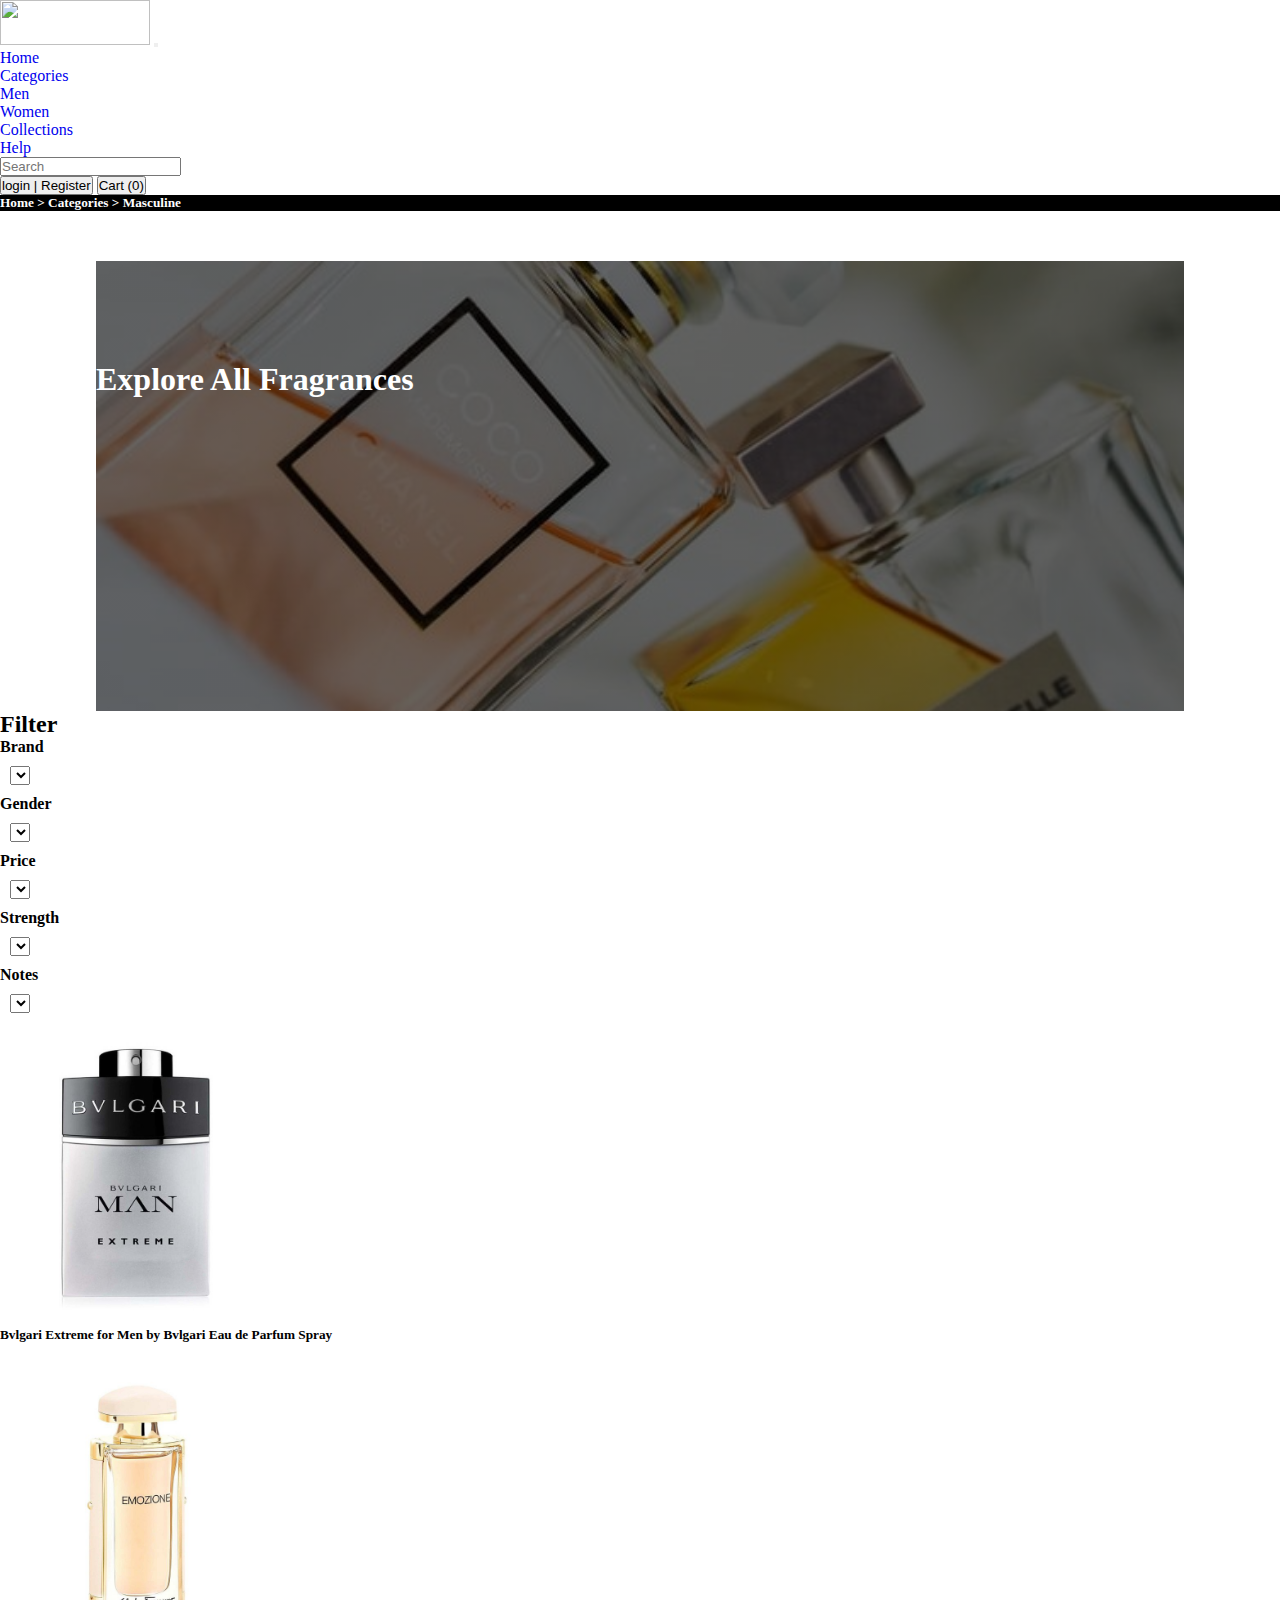
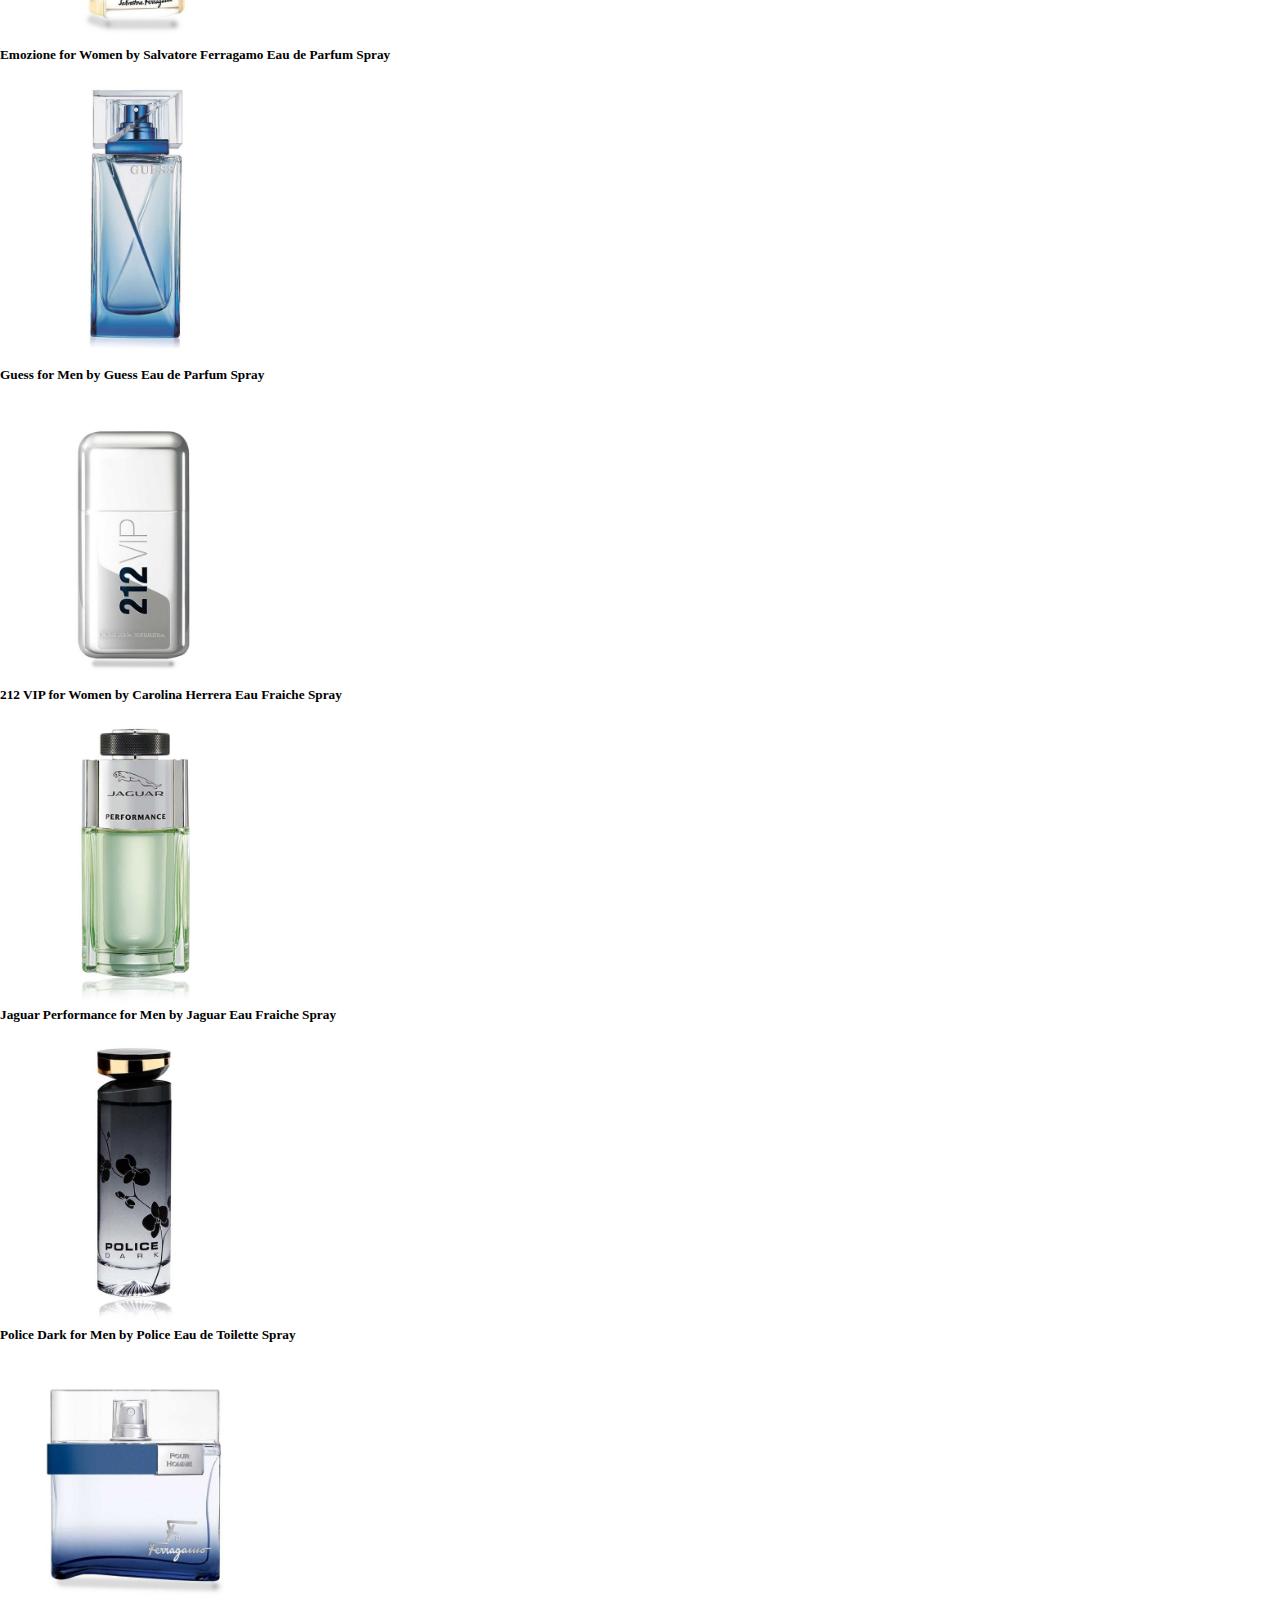
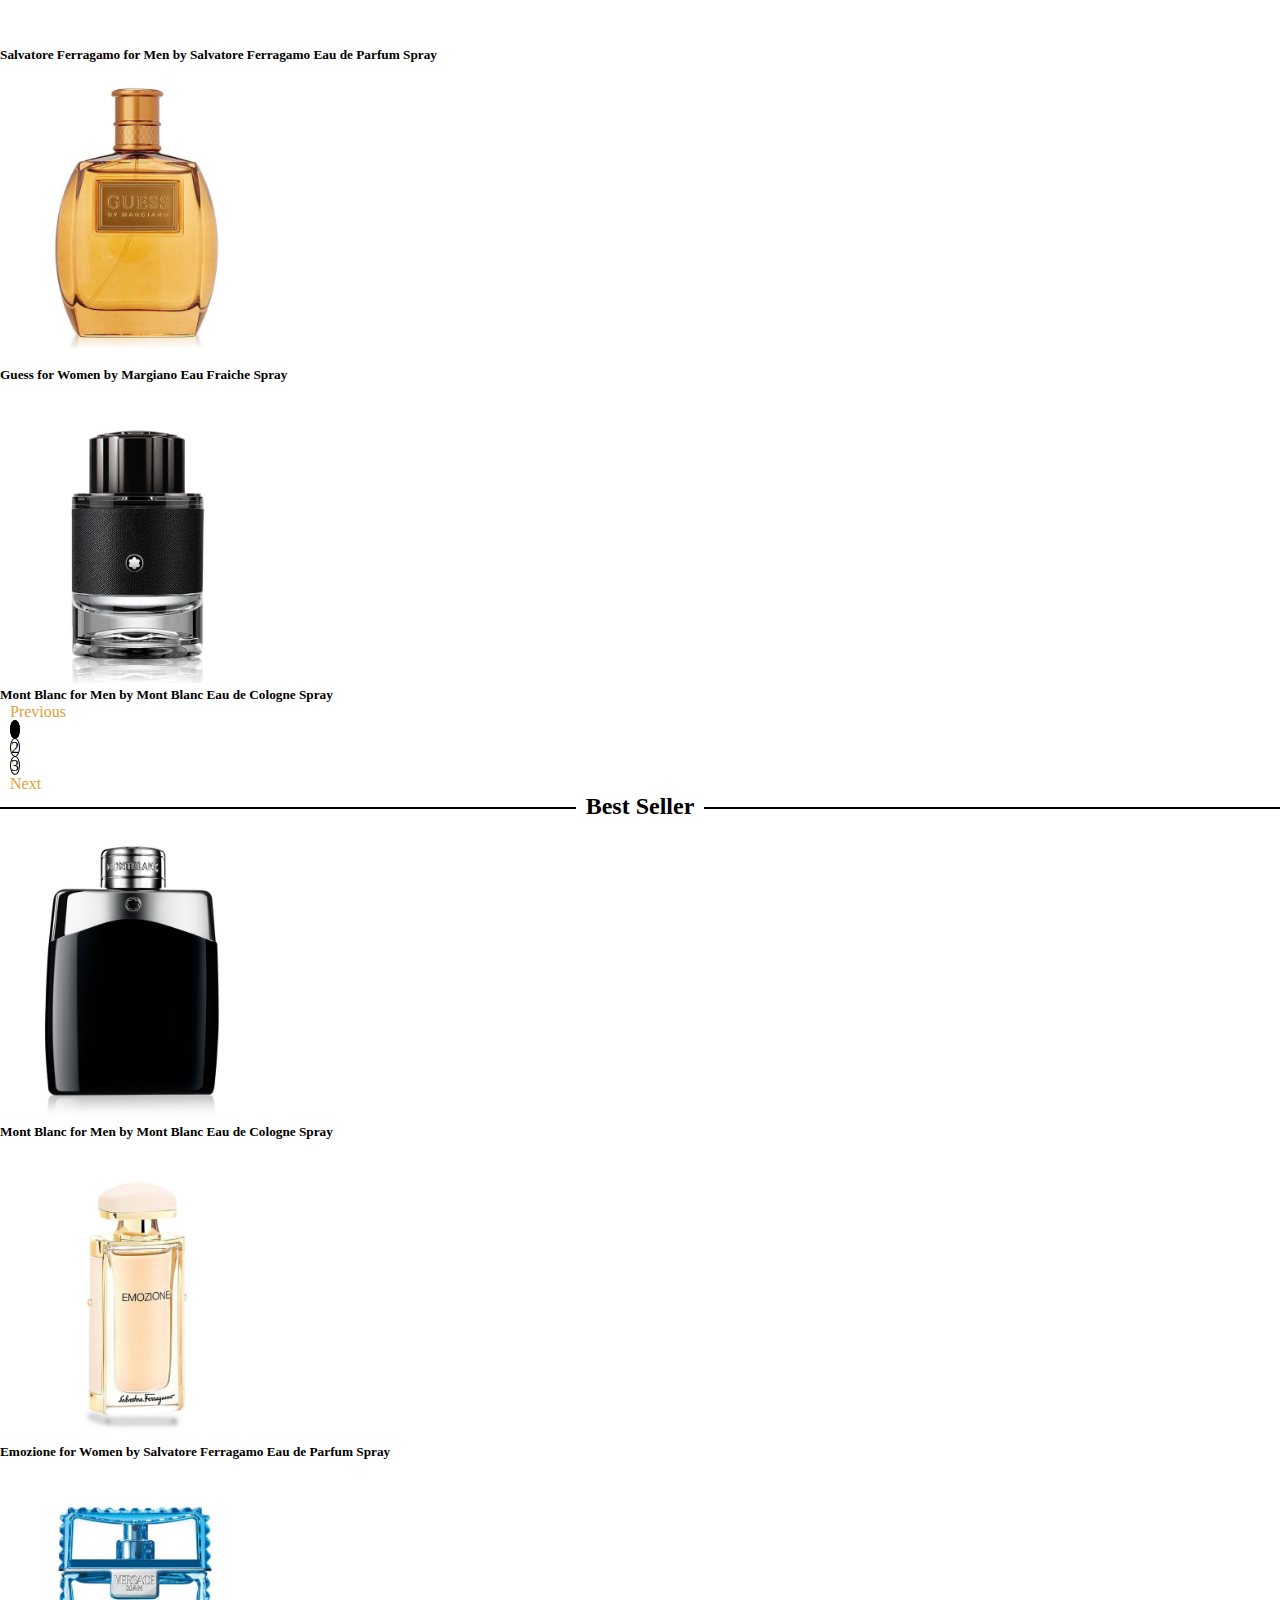
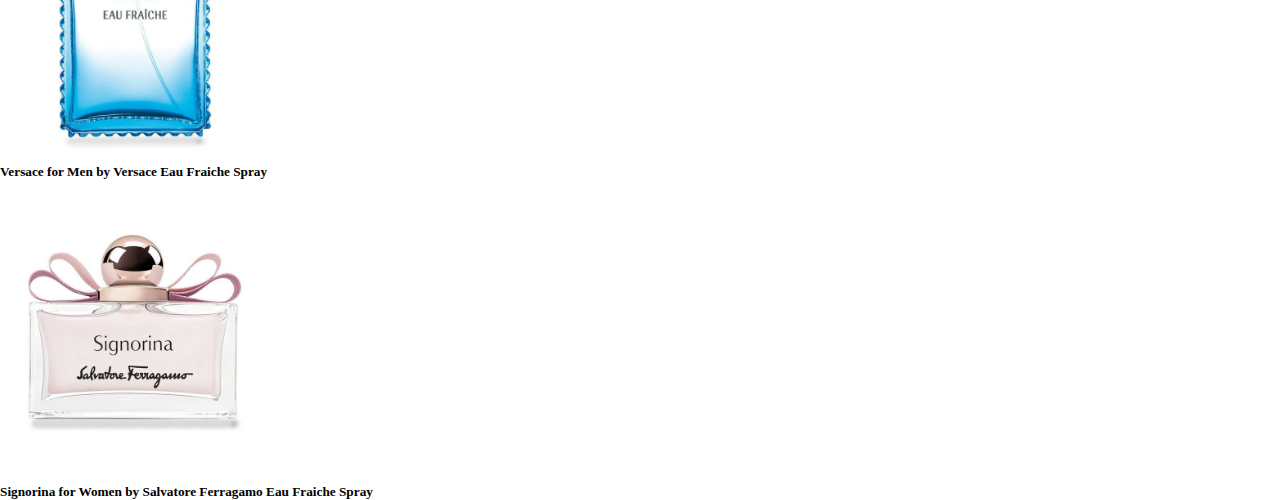
==== html/allProducts.html @ c5888fcc "updated products pages and register page" ====
<!DOCTYPE html>
<html lang="en">
    <head>
        <meta charset="UTF-8">
        <meta http-equiv="X-UA-Compatible" content="IE=edge">
        <meta name="viewport" content="width=device-width, initial-scale=1.0">
        <link href="https://cdn.jsdelivr.net/npm/bootstrap@5.0.2/dist/css/bootstrap.min.css" rel="stylesheet" integrity="sha384-EVSTQN3/azprG1Anm3QDgpJLIm9Nao0Yz1ztcQTwFspd3yD65VohhpuuCOmLASjC" crossorigin="anonymous">
        <link rel="stylesheet" href="../css/style.css">
        <link rel="stylesheet" href="../css/allProducts.css">
        <title>Empyrean | Men's Page</title>
    </head>
    <body>
       <!-- ===== Navbar ===== -->
        <div>
            <nav class="navbar navbar-expand-lg navbar-light bg-white">
              <div class="container">
                <a class="navbar-brand" href="../index.html">
                  <img src="../img/empyrean-white.PNG" alt="" width="150" height="45">
                </a>
                <button class="navbar-toggler" type="button" data-bs-toggle="collapse" data-bs-target="#navbarSupportedContent" aria-controls="navbarSupportedContent" aria-expanded="false" aria-label="Toggle navigation">
                  <span class="navbar-toggler-icon"></span>
                </button>
                <div class="collapse navbar-collapse" id="navbarSupportedContent">
                  <ul class="navbar-nav me-auto mb-2 mb-lg-0">
                    <li class="nav-item">
                      <a class="nav-link "  href="../index.html">Home</a>
                    </li>
                    <li class="nav-item dropdown">
                        <a class="nav-link dropdown-toggle" href="#" id="navbarDropdown" role="button" data-bs-toggle="dropdown" aria-expanded="false">
                          Categories
                        </a>
                        <ul class="dropdown-menu" aria-labelledby="navbarDropdown">
                          <li><a class="dropdown-item" href="men.html">Men</a></li>
                          <li><a class="dropdown-item" href="women.html">Women</a></li>
                        </ul>
                      </li>
                    <li class="nav-item">
                      <a class="nav-link active" aria-current="page" href="html/allProducts.html">Collections</a>
                    </li>
                    <li class="nav-item">
                      <a class="nav-link" href="support.html">Help</a>
                    </li>
                  </ul>
                  <form class="d-flex">
                    <input class="form-control px-4 me-2" type="search" placeholder="Search" aria-label="Search">
                  </form>
                  <a href="register.html"><button class="btn btn-style">login | Register</button></a>
                  <a href="cart.html"><button class="btn btn-style">Cart <span>(0)</span></button></a>
                </div>
              </div>
            </nav>
          </div>

        <!-- home>Categories>masculine -->
        <h5 class="mainT text-center py-2 text-navi">Home > Categories > Masculine</h5>

        <!-- Banner -->
        <div class="background text-center">
            <h1 class="">Explore All Fragrances</h1>
        </div>

        <!-- After Banner -->
        <div class="container pt-5 mt-5">
            <div class="row">
                <div class="col Filter mainT">
                    <h2 class="lh-base">Filter</h2>
                        <h4>Brand</h4>
                            <form>
                                <select name="Brand">
                                    <option value="Brand"></option> 
                                    <option value="Brand"> Bvlgari</option>
                                    <option value="Brand"> Versace</option>
                                    <option value="Brand"> Police</option>
                                    <option value="Brand"> S. Ferragamo</option>
                                    <option value="Brand"> Guess</option>
                                    <option value="Brand"> BLV</option>
                                    <option value="Brand"> Jimmy Choo</option>
                                    <option value="Brand"> Jaguar</option>
                                    <option value="Brand"> Mont Blanc</option>
                                </select>
                            </form>
                        <h4>Gender</h4>
                            <form>
                                <select name="Gender">
                                    <option value="Gender"></option> 
                                    <option value="Gender"> Male</option>
                                    <option value="Gender"> Female</option>
                                    <option value="Gender"> All Fragrances</option> 
                                </select>
                            </form> 
                        <h4>Price</h4>
                            <form>
                                <select name="Price">
                                    <option value="Price"></option>
                                    <option value="Price">₹3000-₹3999</option>
                                    <option value="Price">₹4000-₹4999</option>
                                    <option value="Price">₹5000-₹5999</option>
                                    <option value="Price">₹6000-₹6999</option> 
                                    <option value="Price">₹7000-₹7999</option>
                                    <option value="Price">₹8000-₹8999</option>
                                    <option value="Price">₹9000-₹10000</option> 
                                </select>
                            </form>
                        <h4>Strength</h4>
                            <form>
                                <select name="Strength">
                                    <option value="Strength"></option> 
                                    <option value="Strength"> Eau de Parfum</option>
                                    <option value="Strength"> Eau de Toilette</option>
                                    <option value="Strength"> Eau de Cologne</option>
                                    <option value="Strength"> Eau Fraiche</option> 
                                </select>
                            </form>
                        <h4>Notes</h4>
                            <form>
                                <select name="Notes">
                                    <option value="Notes"></option>
                                    <option value="Notes"> Oriental</option>
                                    <option value="Notes"> Woody</option>
                                    <option value="Notes"> Floral</option>
                                    <option value="Notes"> Fresh</option> 
                                </select>  
                            </form>
                </div>

                
                <div class="col-10">
                    <div class="row row-cols-1 row-cols-md-3 g-5">
                        <div class="col">
                            <div class="card h-100">
                                <a href="product.html"><img src="../img/mas1.jpeg" class="card-img-top i-prop" alt="Bvlgari Extreme for Men by Bvlgari Eau De Parfum Spray"></a>
                                <div class="card-body trigger1">
                                    <a href="product.html"><h5 class="card-title sub-heading ">Bvlgari Extreme for Men by Bvlgari Eau de Parfum Spray</h5></a>
                                </div>
                                <div class="card-text text1 sub-heading"><p>₹9000</p></div>
                            </div>
                        </div>
                       <div class="col">
                            <div class="card h-100">
                                <a href="product.html"><img src="../img/fem2.jpeg" class="card-img-top i-prop" alt="Emozione for Women by Salvatore Ferragamo Eau De Parfum Spray"></a>
                                <div class="card-body trigger1">
                                    <a href="product.html"><h5 class="card-title sub-heading ">Emozione for Women by Salvatore Ferragamo Eau de Parfum Spray</h5></a>
                                </div>
                                <div class="card-text text1 sub-heading"><p>₹8700</p></div>
                            </div>
                        </div>
                        <div class="col">
                            <div class="card h-100">
                                <a href="product.html"><img src="../img/mas3.jpeg" class="card-img-top i-prop" alt="Guess for Men by Guess Eau De Cologne Spray"></a>
                                <div class="card-body trigger1">
                                    <a href="product.html"><h5 class="card-title sub-heading ">Guess for Men by Guess Eau de Parfum Spray</h5></a>
                                </div>
                                <div class="card-text text1 sub-heading"><p>₹8500</p></div>
                            </div>
                        </div>
                       <div class="col">
                            <div class="card h-100">
                                <a href="product.html"><img src="../img/uni2.jpeg" class="card-img-top i-prop" alt="212 VIP for Women by Carolina Herrera Eau Fraiche Spray"></a>
                                <div class="card-body trigger1">
                                    <a href="product.html"><h5 class="card-title sub-heading ">212 VIP for Women by Carolina Herrera Eau Fraiche Spray</h5></a>
                                </div>
                                <div class="card-text text1 sub-heading"><p>₹3000</p></div>
                            </div>
                        </div>
                        <div class="col">
                            <div class="card h-100">
                                <a href="product.html"><img src="../img/mas5.jpeg" class="card-img-top i-prop" alt="Jaguar Performance for Men by Jaguar Eau Eau Fraiche Spray"></a>
                                <div class="card-body trigger1">
                                    <a href="product.html"><h5 class="card-title sub-heading ">Jaguar Performance for Men by Jaguar Eau Fraiche Spray</h5></a>
                                </div>
                                <div class="card-text text1 sub-heading"><p>₹7500</p></div>
                            </div>
                        </div>
                        <div class="col">
                            <div class="card h-100">
                                <a href="product.html"><img src="../img/mas6.jpeg" class="card-img-top i-prop" alt="Police Dark for Men by Police Eau de Toilette Spray"></a>
                                <div class="card-body trigger1">
                                    <a href="product.html"><h5 class="card-title sub-heading ">Police Dark for Men by Police Eau de Toilette Spray</h5></a>
                                </div>
                                <div class="card-text text1 sub-heading"><p>₹7000</p></div>
                            </div>
                        </div>
                        <div class="col">
                            <div class="card h-100">
                                <a href="product.html"><img src="../img/mas7.jpeg" class="card-img-top i-prop" alt="Salvatore Ferragamo for Men by Salvatore Ferragamo Eau de Parfum Spray"></a>
                                <div class="card-body trigger1">
                                    <a href="product.html"><h5 class="card-title sub-heading ">Salvatore Ferragamo for Men by Salvatore Ferragamo Eau de Parfum Spray</h5></a>
                                </div>
                                <div class="card-text text1 sub-heading"><p>₹3500</p></div>
                            </div>
                        </div>
                         <div class="col">
                            <div class="card h-100">
                                <a href="product.html"><img src="../img/uni1.jpeg" class="card-img-top i-prop" alt="Guess for Women by Margiano Eau Fraiche Spray"></a>
                                <div class="card-body trigger1">
                                    <a href="product.html"><h5 class="card-title sub-heading ">Guess for Women by Margiano Eau Fraiche Spray</h5></a>
                                </div>
                                <div class="card-text text1 sub-heading"><p>₹4000</p></div>
                            </div>
                        </div>
                        <div class="col">
                            <div class="card h-100">
                                <a href="product.html"><img src="../img/mas9.jpeg" class="card-img-top i-prop" alt="Mont Blanc for Men by Mont Blanc Eau de Cologne Spray"></a>
                                <div class="card-body trigger1">
                                    <a href="product.html"><h5 class="card-title sub-heading ">Mont Blanc for Men by Mont Blanc Eau de Cologne Spray</h5></a>
                                </div>
                                <div class="card-text text1 sub-heading"><p>₹7000</p></div>
                            </div>
                        </div>
                    </div>      
                </div>
            </div> 
        </div>
               

        <!-- Pagination -->
        <nav aria-label="...">
            <ul class="pagination pagination-sm justify-content-center mt-5">
                <li class="page-item disabled">
                    <a class="page-link first-link" href="#" class="sr-only">Previous</a>
                </li>
                <li class="page-item active">
                    <a class="page-link" href="#">1</a>
                </li>
                <li class="page-item">
                    <a class="page-link" href="#">2 </a>
                </li>
                <li class="page-item">
                    <a class="page-link" href="#">3</a>
                </li>
                <li class="page-item">
                    <a class="page-link" href="#">Next</a>
                </li>
            </ul>
        </nav>

        <!-- Best Seller -->
        <div class="container mt-5 pt-5"> <h2 class="heading-1 mt-5"><span>Best Seller</span></h2> </div>
            <div class="my-5 container">
                <div class="row row-cols-1 row-cols-md-4 g-4">
                    <div class="col">
                        <div class="card h-100">
                            <a href="product.html"><img src="../img/mas10.jpeg" class="card-img-top i-prop" alt="Mont Blanc for Men by Mont Blanc Eau de Cologne Spray"></a>
                            <div class="card-body trigger1">
                                <a href="product.html"><h5 class="card-title sub-heading ">Mont Blanc for Men by Mont Blanc Eau de Cologne Spray</h5></a>
                            </div>
                            <div class="card-text text1 sub-heading"><p>₹5500</p></div>
                        </div>
                    </div>
                    <div class="col">
                        <div class="card h-100">
                            <a href="product.html"><img src="../img/fem2.jpeg" class="card-img-top i-prop" alt="Emozione for Women by Salvatore Ferragamo Eau De Parfum Spray"></a>
                            <div class="card-body trigger1">
                                <a href="product.html"><h5 class="card-title sub-heading ">Emozione for Women by Salvatore Ferragamo Eau de Parfum Spray</h5></a>
                            </div>
                            <div class="card-text text1 sub-heading"><p>₹7000</p></div>
                        </div>
                    </div>
                    <div class="col">
                        <div class="card h-100">
                            <a href="product.html"><img src="../img/mas12.jpeg" class="card-img-top i-prop" alt="Versace for Men by Versace Eau Fraiche Spray"></a>
                            <div class="card-body trigger1">
                                <a href="product.html"><h5 class="card-title sub-heading ">Versace for Men by Versace Eau Fraiche Spray</h5></a>
                            </div>
                            <div class="card-text text1 sub-heading"><p>₹5000</p></div>
                        </div>
                    </div>
                    <div class="col">
                        <div class="card h-100">
                            <a href="product.html"><img src="../img/fem3.jpeg" class="card-img-top i-prop" alt="Signorina for Women by Salvatore Ferragamo Eau Fraiche Spray"></a>
                            <div class="card-body trigger1">
                                <a href="product.html"><h5 class="card-title sub-heading ">Signorina for Women by Salvatore Ferragamo Eau Fraiche Spray</h5></a>
                            </div>
                            <div class="card-text text1 sub-heading"><p>₹8000</p></div>
                        </div>
                    </div>
                </div>
            </div>
        </div>      
                 





        
        <script src="https://cdn.jsdelivr.net/npm/@popperjs/core@2.9.2/dist/umd/popper.min.js" integrity="sha384-IQsoLXl5PILFhosVNubq5LC7Qb9DXgDA9i+tQ8Zj3iwWAwPtgFTxbJ8NT4GN1R8p" crossorigin="anonymous"></script>
        <script src="https://cdn.jsdelivr.net/npm/bootstrap@5.0.2/dist/js/bootstrap.min.js" integrity="sha384-cVKIPhGWiC2Al4u+LWgxfKTRIcfu0JTxR+EQDz/bgldoEyl4H0zUF0QKbrJ0EcQF" crossorigin="anonymous"></script>
    </body>
</html>
---- css/allProducts.css ----
@font-face {
    font-family: Aara; src:  url("Aara-Bold.otf"); src: url("Aara-Regular.otf")
    
}

* {
    margin: 0;
    padding: 0;
    box-sizing: border-box;
}

.background {
    margin: auto;
    margin-top: 50px;
    width: 85vw;
    height: 50vh;
    background: linear-gradient(rgba(0, 0, 0, 0.6), rgba(0, 0, 0, 0.6)), url(../img/all_products.jpg);
    background-size: cover;
    font-family: "Aara-Bold";
    color: #fff ;
}

.background>h1 {
    padding-top: 100px;
}

.Filter {
    font-family: "Aara-Regular";
}

.text-navi {
    background-color: #000;
    color: #fff;
}

.text1 {
    display: none;
    font-weight: bold;
    margin-left: 15px;
}

.trigger1:hover + .text1 {
    display: block;
}

.heading-1{
  position:relative;
  text-align: center;
  color: #000;
  font-family: "Aara-Bold";

}

.card-title{
    color: #000;
    margin-bottom: 0px;
}

a:link {
    text-decoration-line: none;
}

.heading-1:before {
  content: "";
  display: block;
  border-top: solid 2px #000;
  width: 100%;
  height: 2px;
  position: absolute;
  top: 50%;
  z-index: 0;
}
.heading-1 span {
  background: #fff;
  padding: 0 10px;
  position: relative;
  z-index: 1;
}

.mainT {
    font-family:  "Aara-Bold";
}

.submainT {
    font-family:"Aara-Regular";
}

.page-link {
    border-radius: 50%;
    border: 1px solid #000 !important;
    color: #000;
    margin: 10px;
}

.page-item.active .page-link {
    background-color: #000;
}

 .pagination-sm .page-item:last-child .page-link {
    color: #E0A233;
    border: none !important;  
}

.first-link {
    color: #E0A233 !important;
    border: none !important;
}


.i-prop {
    height: 300px;
    /*max-width: 100%;*/
}

select {
    width: 20px;
    margin: 10px;
}
select:focus {
    min-width: 100px;
    width: auto;
}    

body {
    color: #000;
}

/*.sub-heading {
    font-family: ;
}*/
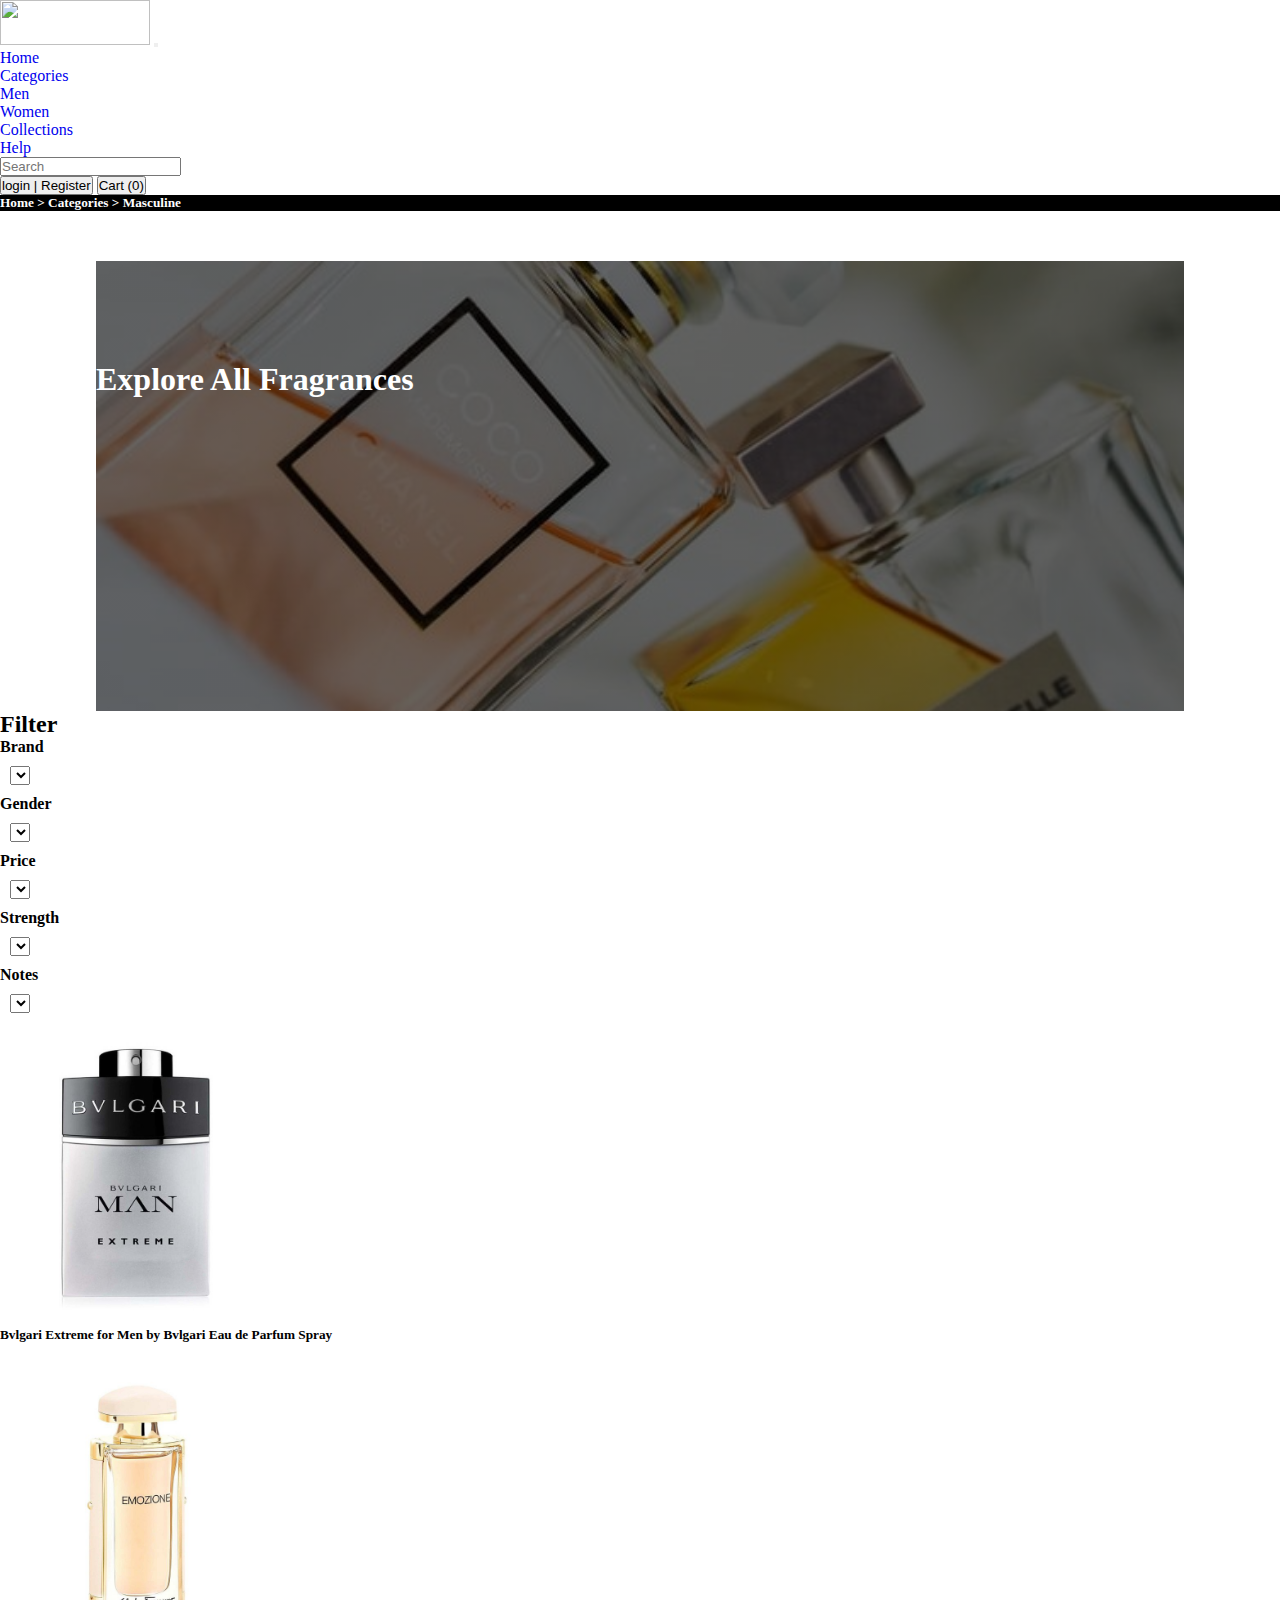
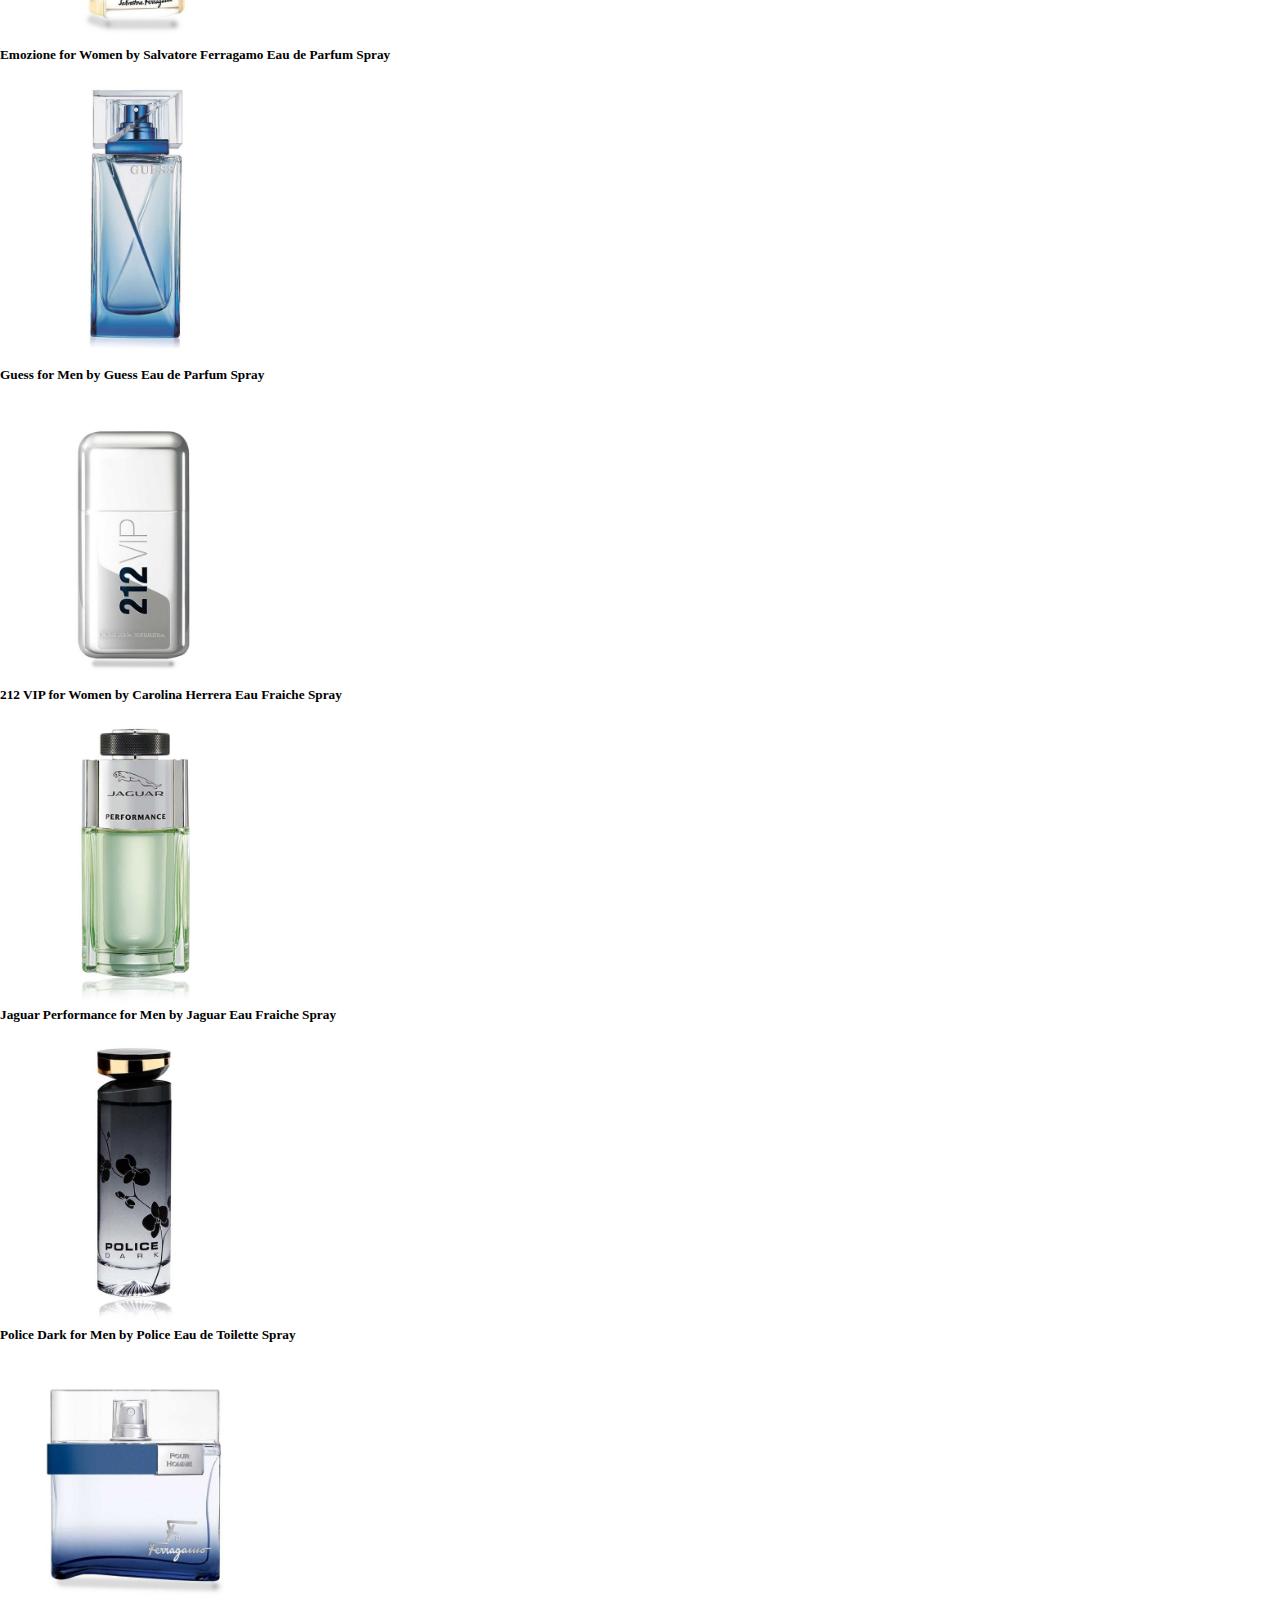
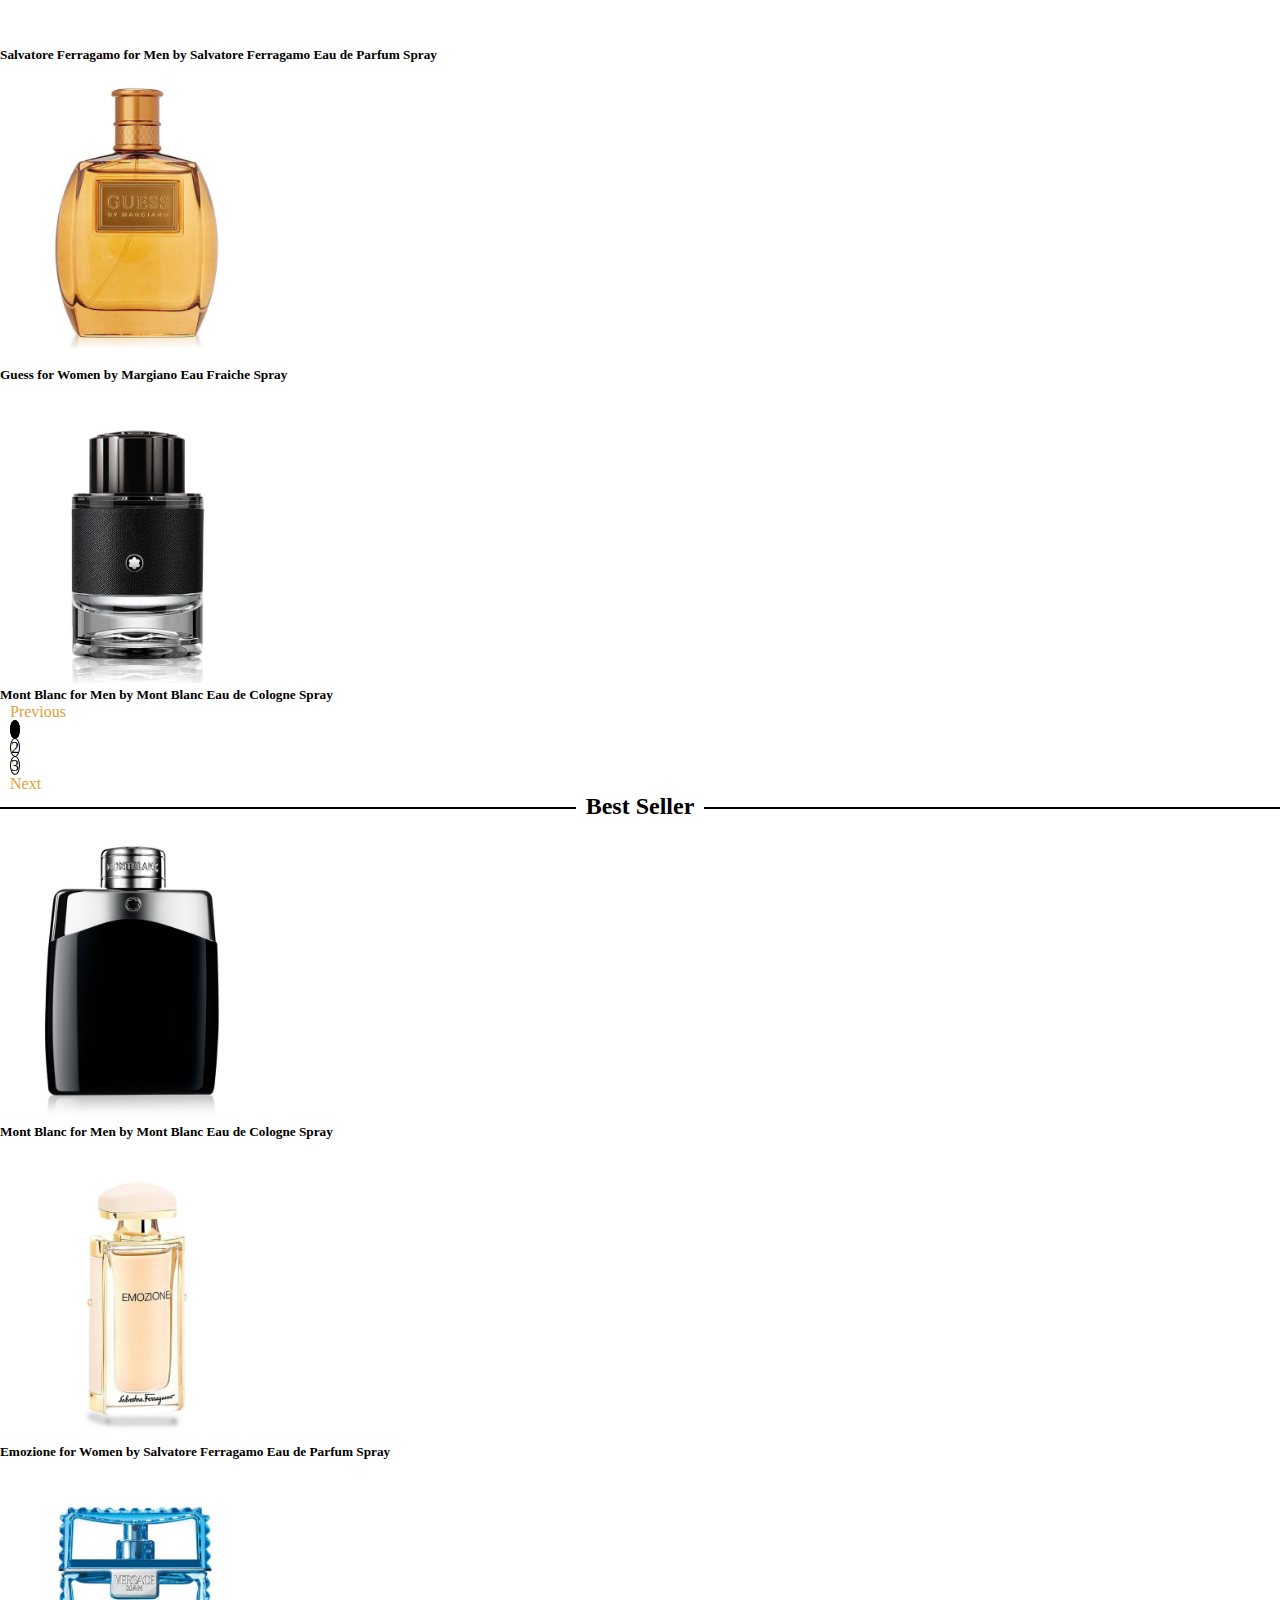
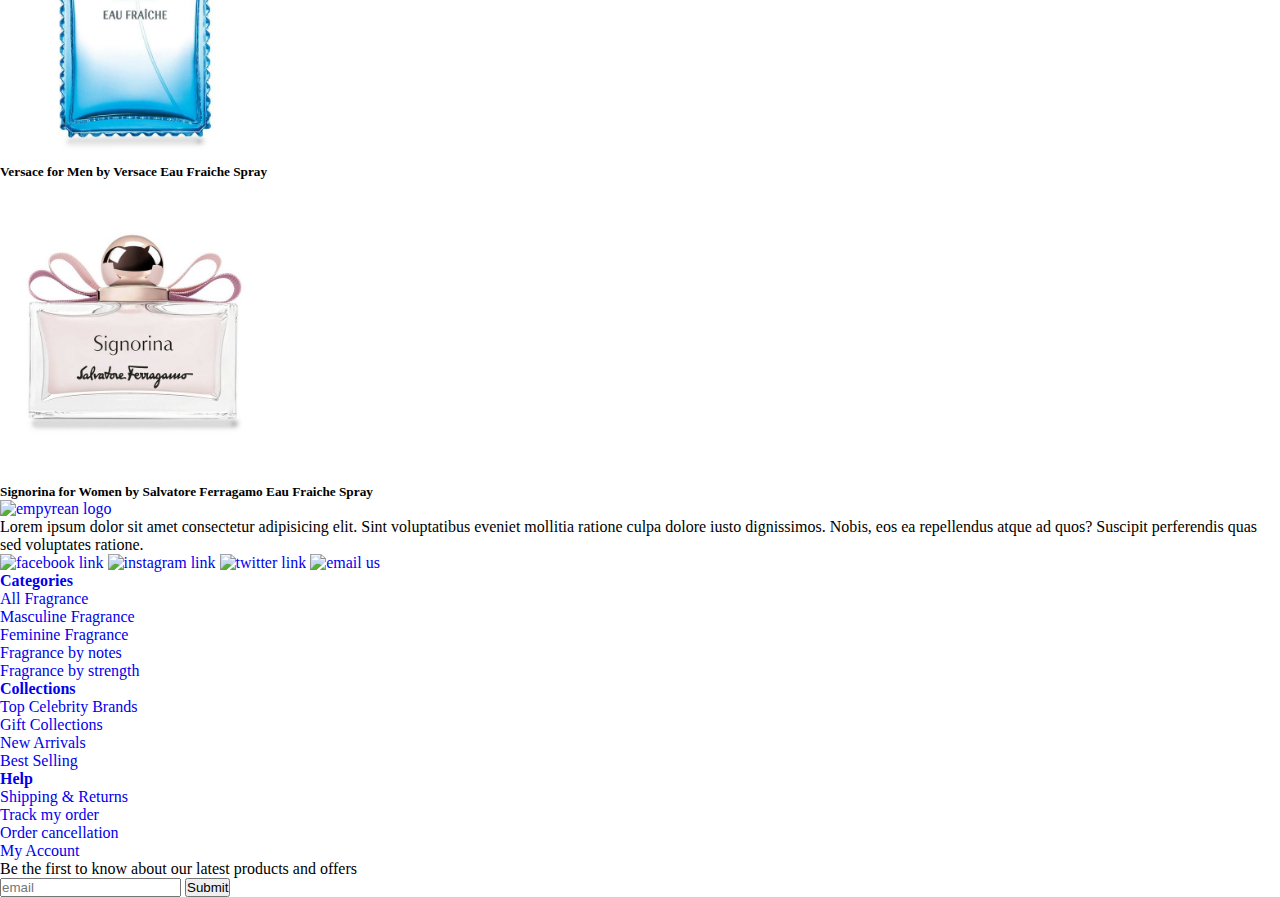
==== commit 0a609f28: "fixed links and footer across pages" ====
--- a/html/allProducts.html
+++ b/html/allProducts.html
@@ -35,7 +35,7 @@
                         </ul>
                       </li>
                     <li class="nav-item">
-                      <a class="nav-link active" aria-current="page" href="html/allProducts.html">Collections</a>
+                      <a class="nav-link active" aria-current="page" href="allProducts.html">Collections</a>
                     </li>
                     <li class="nav-item">
                       <a class="nav-link" href="support.html">Help</a>
@@ -280,7 +280,47 @@
                  
 
 
-
+        <div class="container-fluid footer py-5">
+            <div class="container footer-row row py-5 ms-3">
+              <div class="col column">
+                <a href="../index.html"><img src="../img/empyrean-gold.PNG" alt="empyrean logo"></a>
+                <p>Lorem ipsum dolor sit amet consectetur adipisicing elit. Sint voluptatibus eveniet mollitia ratione culpa dolore iusto dignissimos. Nobis, eos ea repellendus atque ad quos? Suscipit perferendis quas sed voluptates ratione.</p>
+                <a href="#"><img src="../img/facebook.PNG" alt="facebook link"></a>
+                <a href="#"><img src="../img/instagram.PNG" alt="instagram link"></a>
+                <a href="#"><img src="../img/twitter.PNG" alt="twitter link"></a>
+                <a href="#"><img src="../img/mail.PNG" alt="email us"></a>
+              </div>
+              <div class="col column">
+                <a class="h4" href="#"><h4>Categories</h4></a>
+                <a class="p" href="#"><p>All Fragrance</p></a>
+                <a class="p" href="#"><p>Masculine Fragrance</p></a>
+                <a class="p" href="#"><p>Feminine Fragrance</p></a>
+                <a class="p" href="#"><p>Fragrance by notes</p></a>
+                <a class="p" href="#"><p>Fragrance by strength</p></a>
+              </div>
+              <div class="col column">
+                <a class="h4" href="#"><h4>Collections</h4></a>
+                <a class="p" href="#"><p>Top Celebrity Brands</p></a>
+                <a class="p" href="#"><p>Gift Collections</p></a>
+                <a class="p" href="#"><p>New Arrivals</p></a>
+                <a class="p" href="#"><p>Best Selling</p></a>
+              </div>
+              <div class="col column">
+                <a class="h4" href="#"><h4>Help</h4></a>
+                <a class="p" href="#"><p>Shipping & Returns</p></a>
+                <a class="p" href="#"><p>Track my order</p></a>
+                <a class="p" href="#"><p>Order cancellation</p></a>
+                <a class="p" href="#"><p>My Account</p></a>
+              </div>
+              <div class="col column">
+                <p>Be the first to know about our latest products and offers</p>
+                <form action="">
+                  <input class="mt-2" type="text" placeholder="email">
+                  <button class="mt-4">Submit</button>
+                </form>
+              </div>
+            </div>
+          </div>
 
 
         
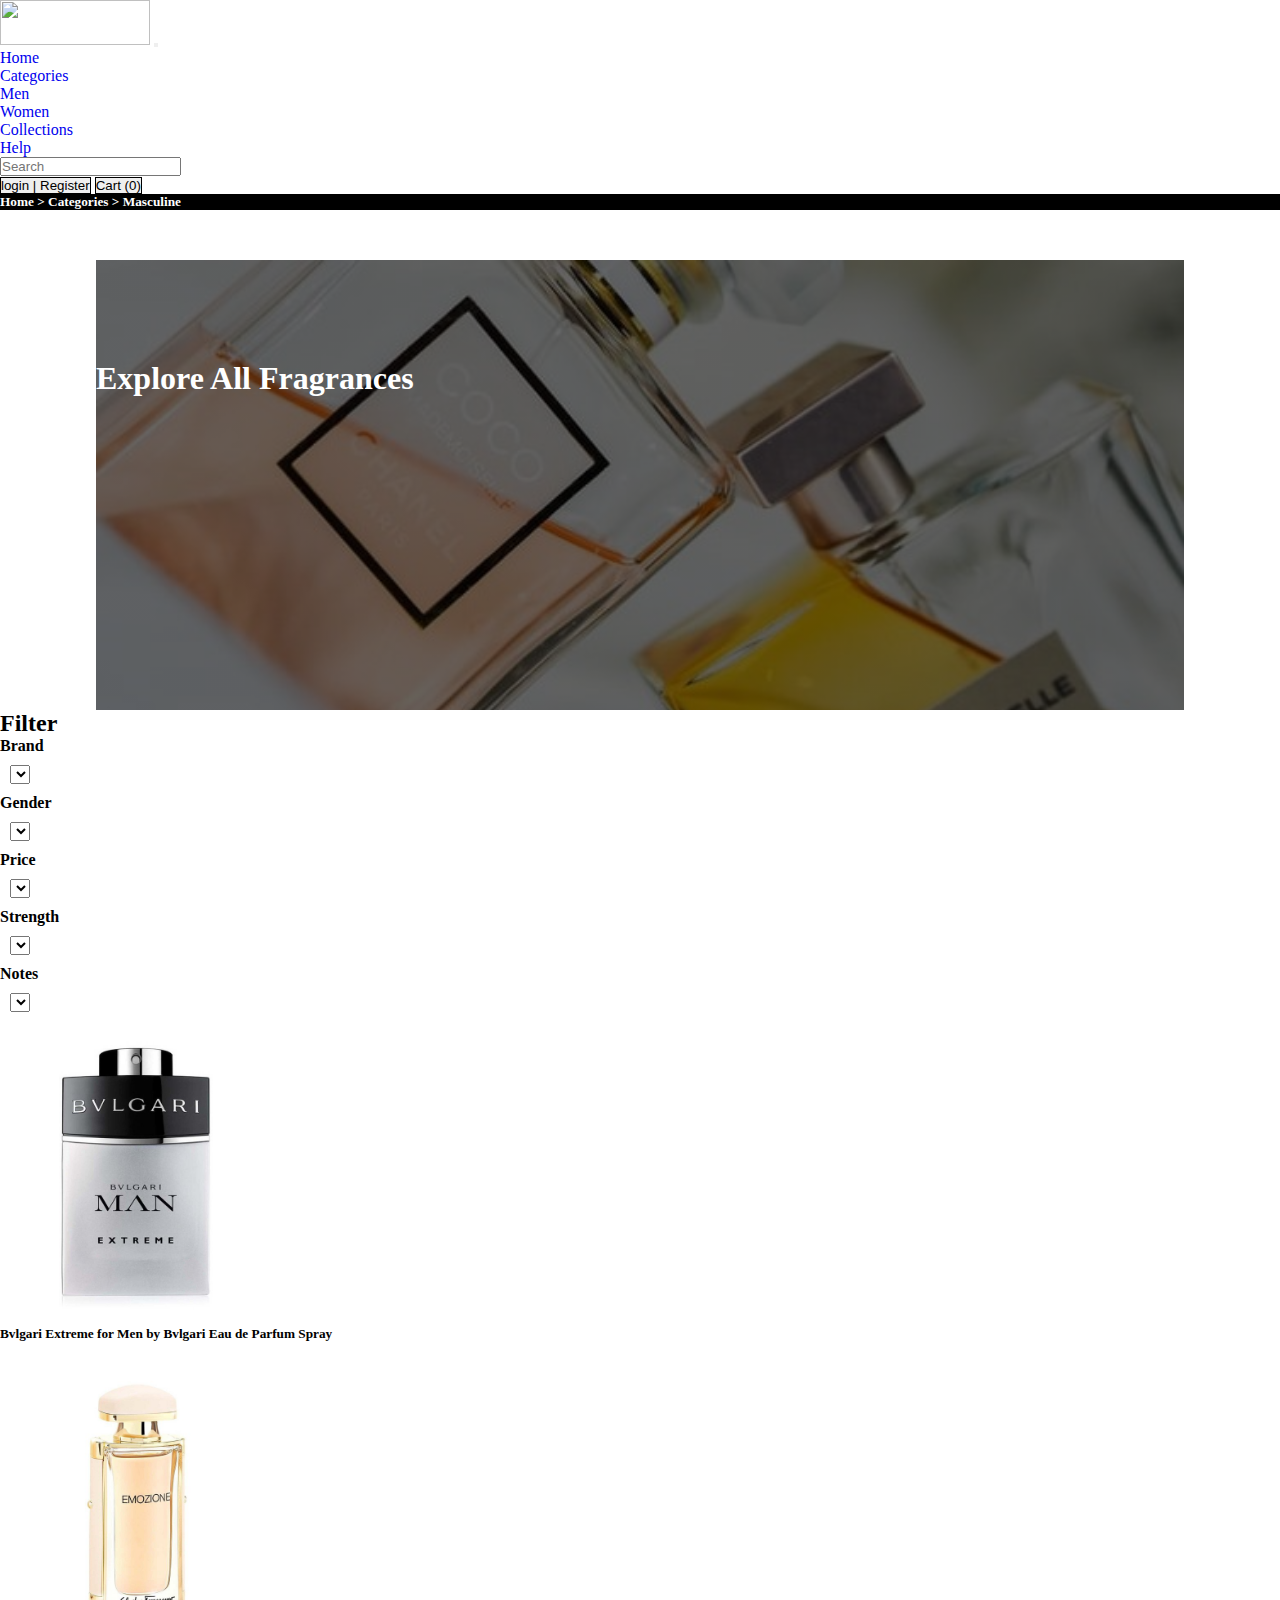
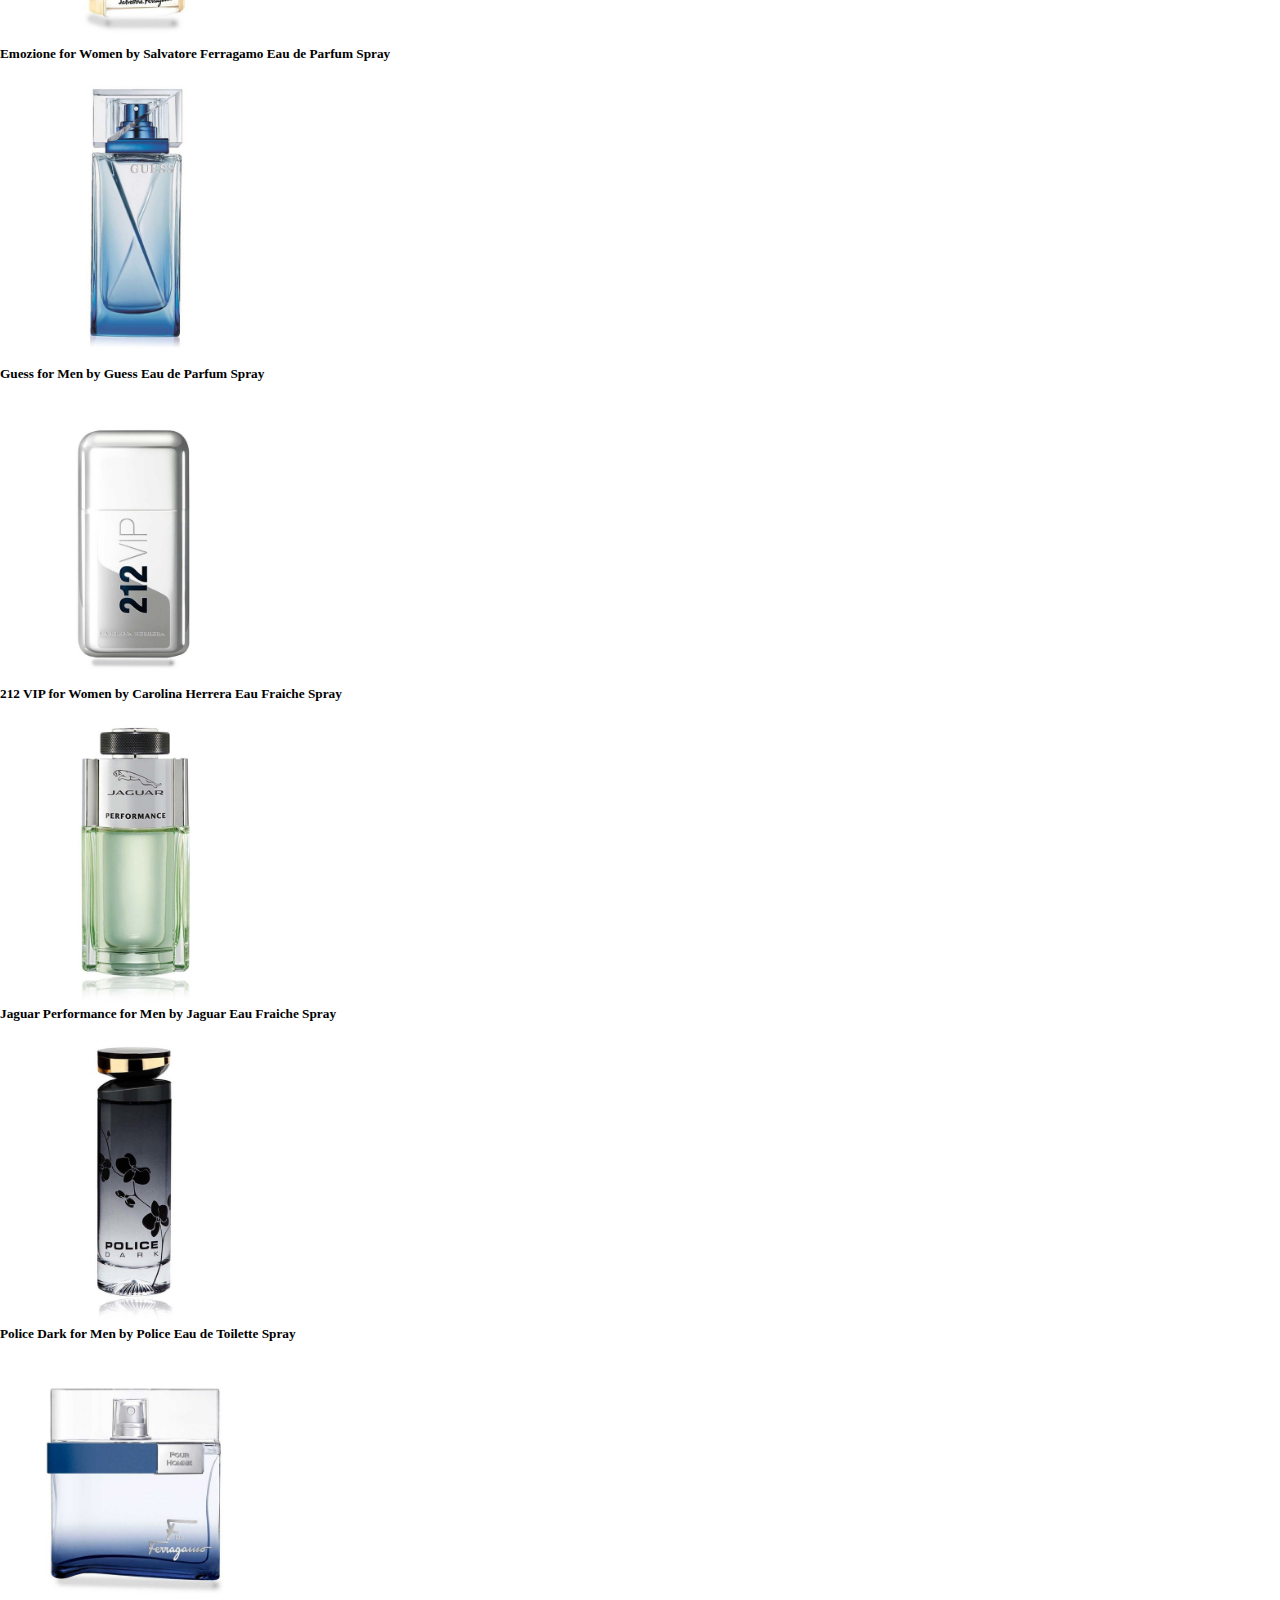
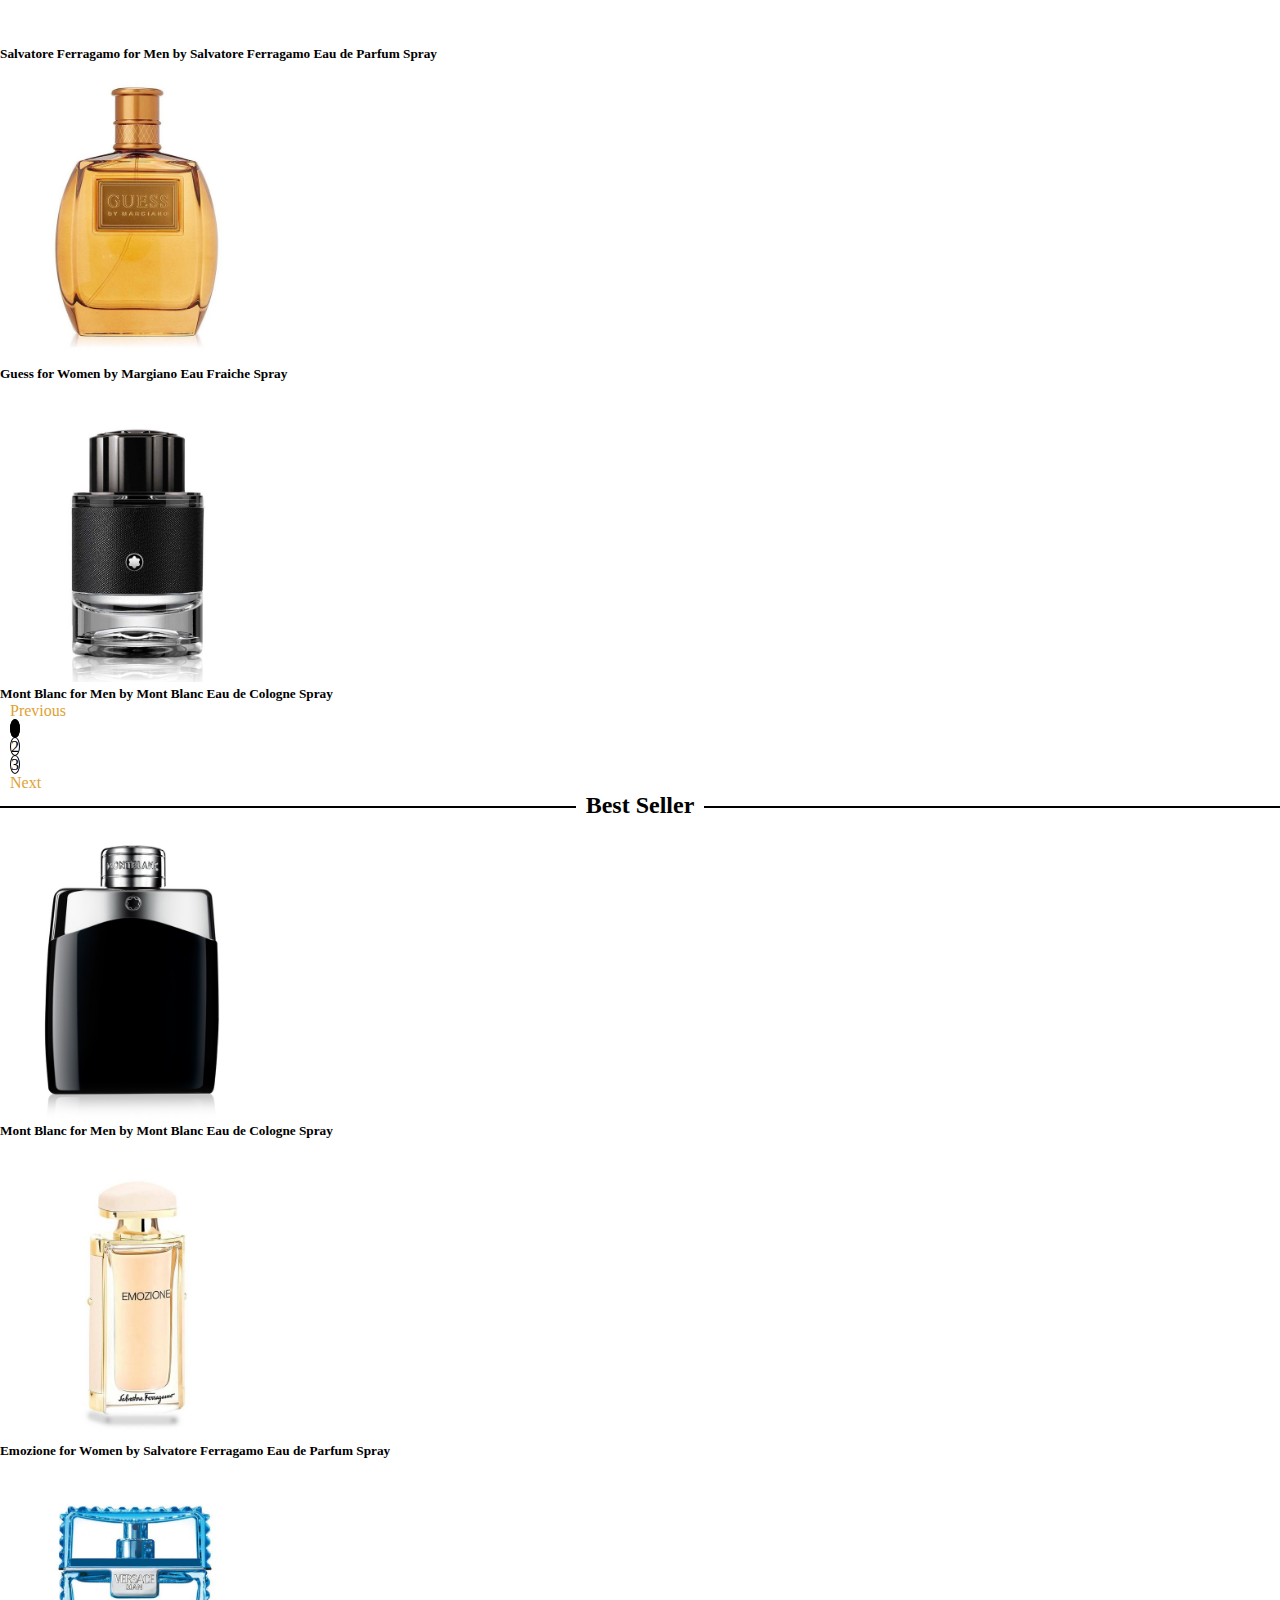
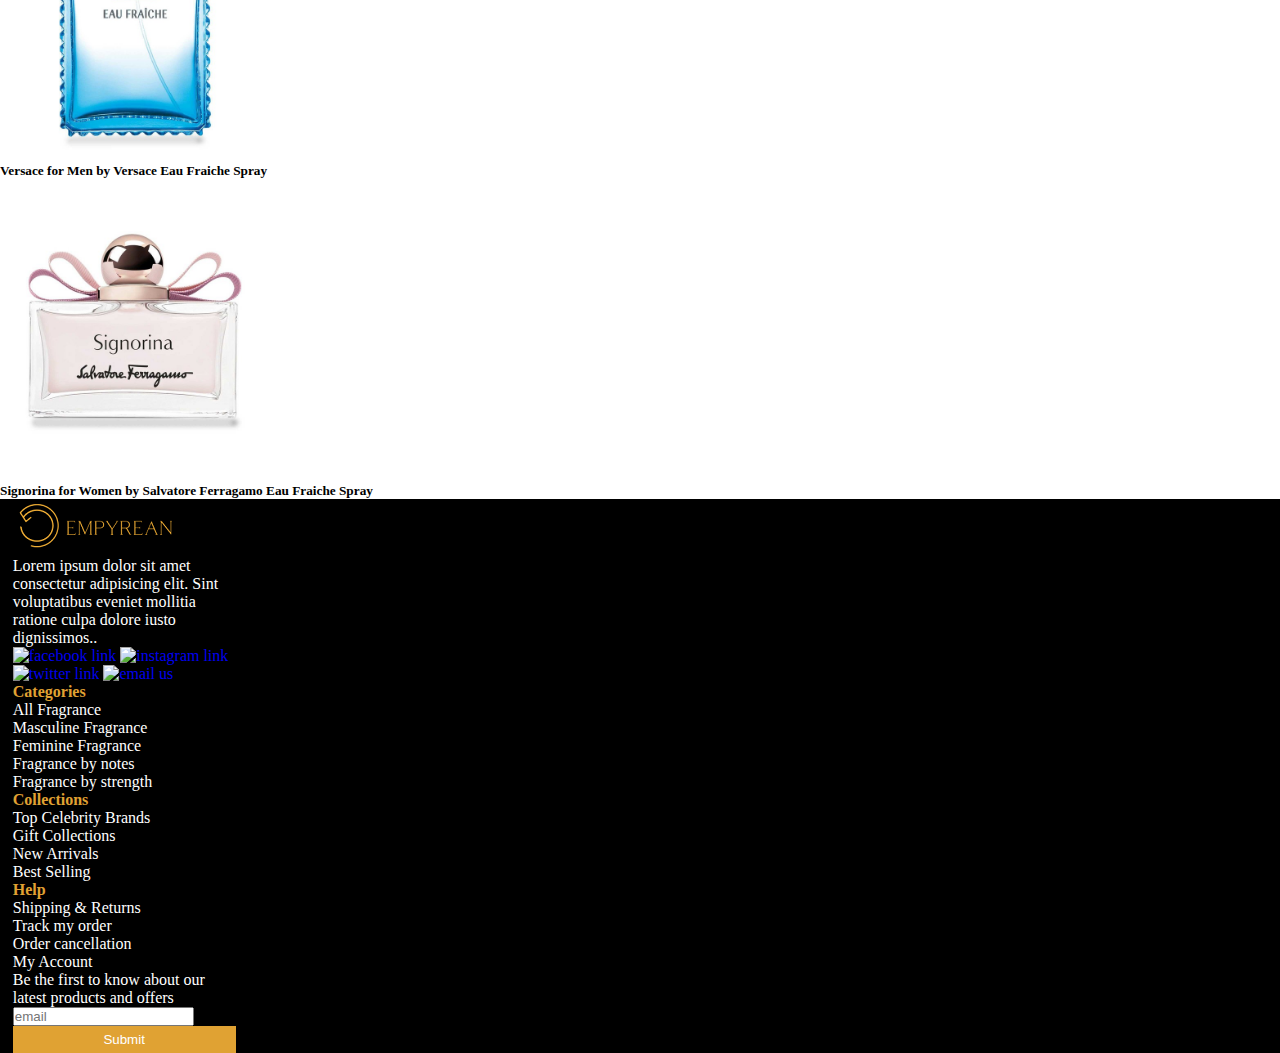
==== commit b3d79931: "edited the homepage and adjusted footer" ====
--- a/html/allProducts.html
+++ b/html/allProducts.html
@@ -280,17 +280,18 @@
                  
 
 
+        <!-- ===== footer ===== -->
         <div class="container-fluid footer py-5">
-            <div class="container footer-row row py-5 ms-3">
-              <div class="col column">
-                <a href="../index.html"><img src="../img/empyrean-gold.PNG" alt="empyrean logo"></a>
-                <p>Lorem ipsum dolor sit amet consectetur adipisicing elit. Sint voluptatibus eveniet mollitia ratione culpa dolore iusto dignissimos. Nobis, eos ea repellendus atque ad quos? Suscipit perferendis quas sed voluptates ratione.</p>
+            <div class="container footer-row row mt-3">
+              <div class="col-md-2 my-3 col-sm-12 column">
+                <a href="index.html"><img src="../img/empyrean-gold.PNG" alt="empyrean logo"></a>
+                <p>Lorem ipsum dolor sit amet consectetur adipisicing elit. Sint voluptatibus eveniet mollitia ratione culpa dolore iusto dignissimos..</p>
                 <a href="#"><img src="../img/facebook.PNG" alt="facebook link"></a>
                 <a href="#"><img src="../img/instagram.PNG" alt="instagram link"></a>
                 <a href="#"><img src="../img/twitter.PNG" alt="twitter link"></a>
                 <a href="#"><img src="../img/mail.PNG" alt="email us"></a>
               </div>
-              <div class="col column">
+              <div class="col-md-2 my-3 col-sm-12 column">
                 <a class="h4" href="#"><h4>Categories</h4></a>
                 <a class="p" href="#"><p>All Fragrance</p></a>
                 <a class="p" href="#"><p>Masculine Fragrance</p></a>
@@ -298,21 +299,21 @@
                 <a class="p" href="#"><p>Fragrance by notes</p></a>
                 <a class="p" href="#"><p>Fragrance by strength</p></a>
               </div>
-              <div class="col column">
+              <div class="col-md-2 my-3 col-sm-12 column">
                 <a class="h4" href="#"><h4>Collections</h4></a>
                 <a class="p" href="#"><p>Top Celebrity Brands</p></a>
                 <a class="p" href="#"><p>Gift Collections</p></a>
                 <a class="p" href="#"><p>New Arrivals</p></a>
                 <a class="p" href="#"><p>Best Selling</p></a>
               </div>
-              <div class="col column">
+              <div class="col-md-2 my-3 col-sm-12 column">
                 <a class="h4" href="#"><h4>Help</h4></a>
                 <a class="p" href="#"><p>Shipping & Returns</p></a>
                 <a class="p" href="#"><p>Track my order</p></a>
                 <a class="p" href="#"><p>Order cancellation</p></a>
                 <a class="p" href="#"><p>My Account</p></a>
               </div>
-              <div class="col column">
+              <div class="col-md-2 my-3 col-sm-12 column">
                 <p>Be the first to know about our latest products and offers</p>
                 <form action="">
                   <input class="mt-2" type="text" placeholder="email">
--- a/css/style.css
+++ b/css/style.css
@@ -0,0 +1,167 @@
+* {
+    margin: 0;
+    padding: 0;
+    box-sizing: border-box;
+}
+
+body {
+    overflow-x: hidden;
+}
+
+/* ===== Navbar ===== */
+
+.btn-style {
+    border: 1px solid #000;
+}
+
+.btn-style:hover {
+    background-color: #000;
+    color: #fff;
+}
+
+/* =====banner===== */
+
+.bg-image  {
+    overflow-x: hidden;
+    width: 100vw;
+    height: 60vh;
+    background: #000;
+    /* background-repeat: no-repeat;
+    background-size: cover; */
+}
+
+/* .shade {
+    width: 100%;
+    height: 100%;
+    background-color: rgba(0, 0, 0, 0.5)
+} */
+
+
+/* .category-shade {
+    width: 100%;
+    height: 100%;
+    background-color: rgba(0, 0, 0, 0.5)
+} */
+
+
+#female {
+    width: 100px;
+    height: 400px;
+    margin: 25px;
+    background: url(../img/feminine.jpeg);
+    background-repeat: no-repeat;
+    background-size: cover;
+    padding: 0;
+}
+
+#male {
+    width: 100px;
+    height: 400px;
+    margin: 25px;
+    background: url(../img/masculine.jpg);
+    background-repeat: no-repeat;
+    background-size: cover;
+    padding: 0;
+}
+#luxury {
+    padding-left: 140px;
+    padding-top: 50px;
+}
+
+#primary{
+    text-align: center;
+    padding-top: 200px;
+} 
+
+.contain{
+    padding-top: 50px;
+    padding-bottom: 50px;
+    overflow-x: hidden;
+}
+#top{
+    text-align: center;
+}
+
+#arrival{
+    width: 300px;
+    height: 700px;
+    margin: 25px;
+    background-image: url(../img/collection1.png);
+    background-repeat: no-repeat;
+    background-size: cover;
+}
+#new{
+    text-align: center;
+    padding-top: 350px;
+}
+#button{
+    background-color: black;
+    color: #E0A233;
+    border-color:cornsilk;
+    
+}
+
+  
+
+/* ===== footer ===== */
+.footer {
+    background-color: #000;
+    color: #fff;
+    height: auto;
+    width: 100%;
+    overflow: hidden;
+}
+
+.footer .h4 {
+    color: #E0A233;
+    text-decoration: none;
+}
+
+.footer .p {
+    color: #fff;
+    text-decoration: none;
+}
+
+.footer-row {
+    align-items:baseline;
+}
+
+.column {
+    margin: 0 1vw;
+}
+
+/* input[class="mt-2"] {
+    padding: 5px 2px;
+}
+
+input[class="mt-2"]: {
+    padding: 5px 2px;
+} */
+
+button[class="mt-4"] {
+    width: 100%;
+    background-color: #E0A233;
+    color: #fff;
+    border: 1px solid #E0A233;
+    padding: 5px 0;
+}
+
+.col-md-2 {
+    width:17.4%;
+}
+
+
+@media screen and (max-width: 520px) {
+    .bg-image  {
+        width: 100vw;
+        height: 60vh;
+        background: url(../img/index3.jpg);
+        background-repeat: no-repeat;
+        background-size: cover;
+    }
+
+    img[src="img/all_products1.jpg"] {
+        display: none;
+    }
+   
+  }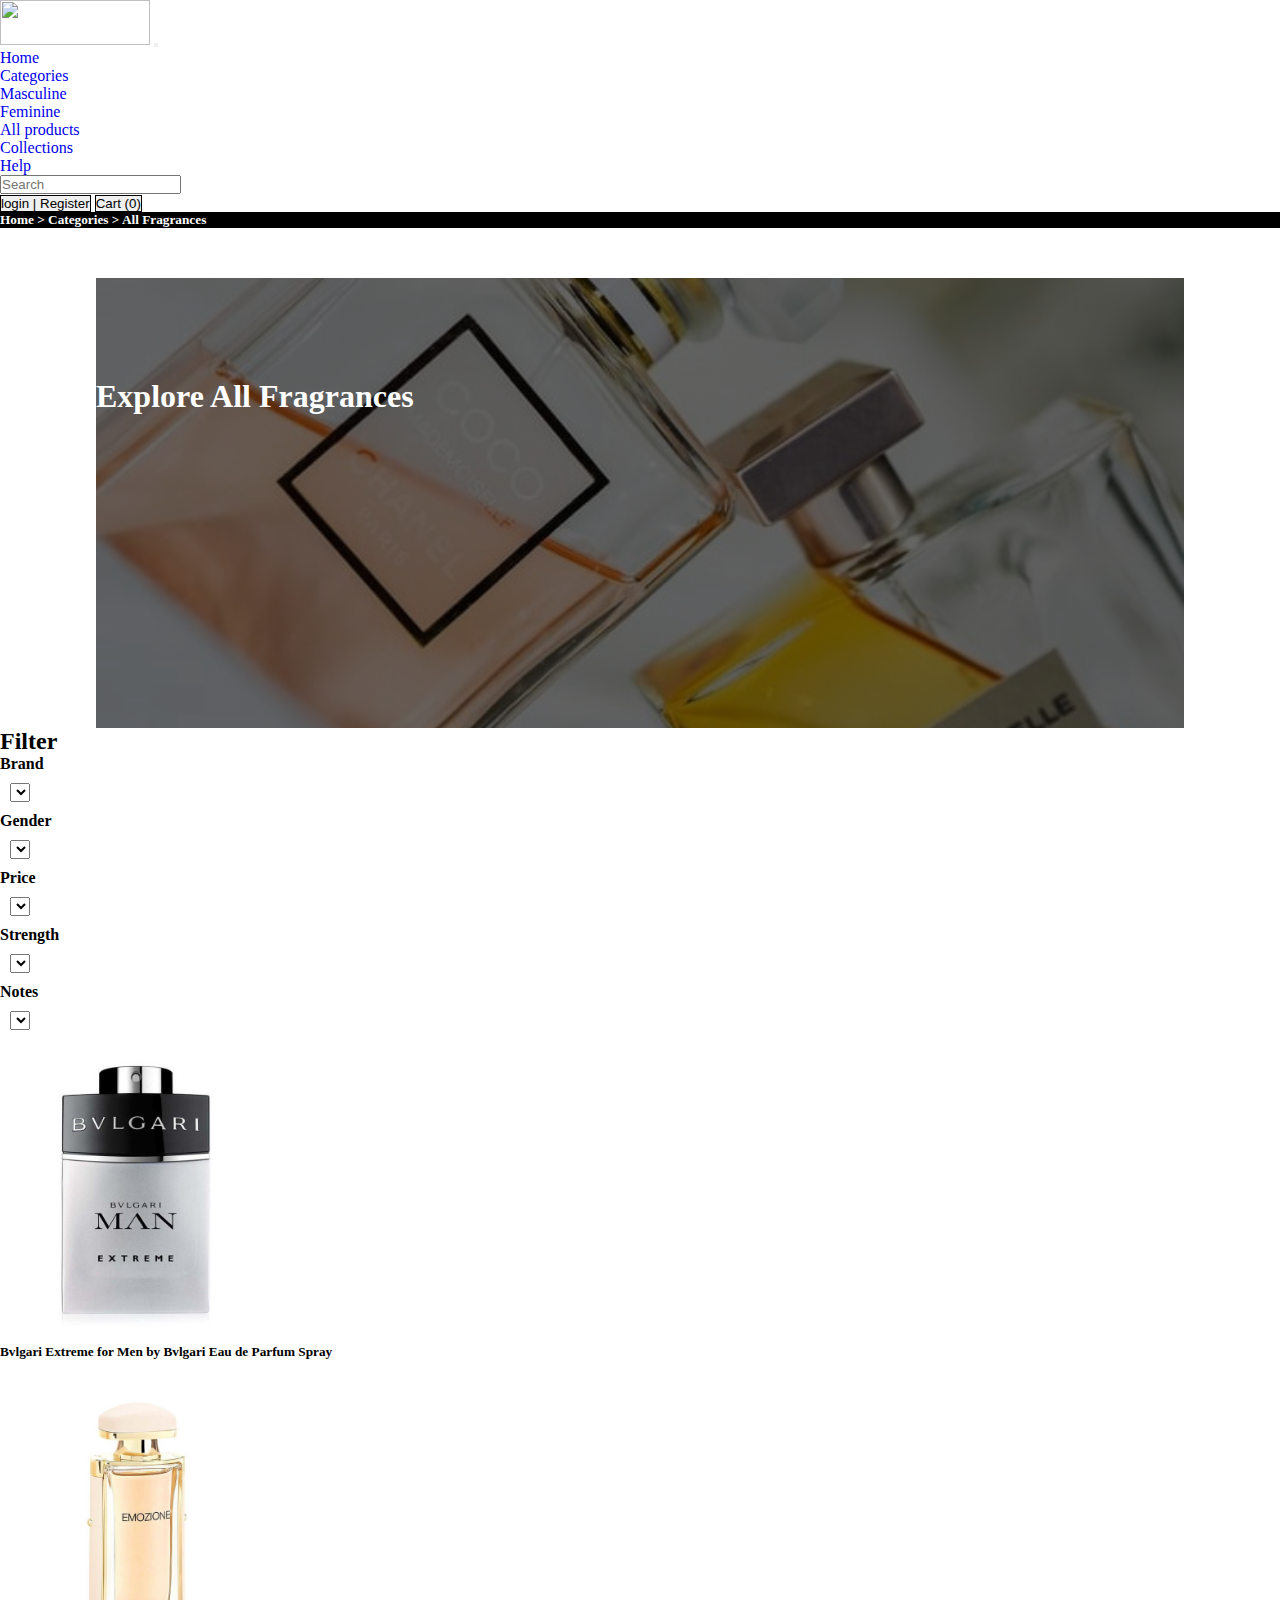
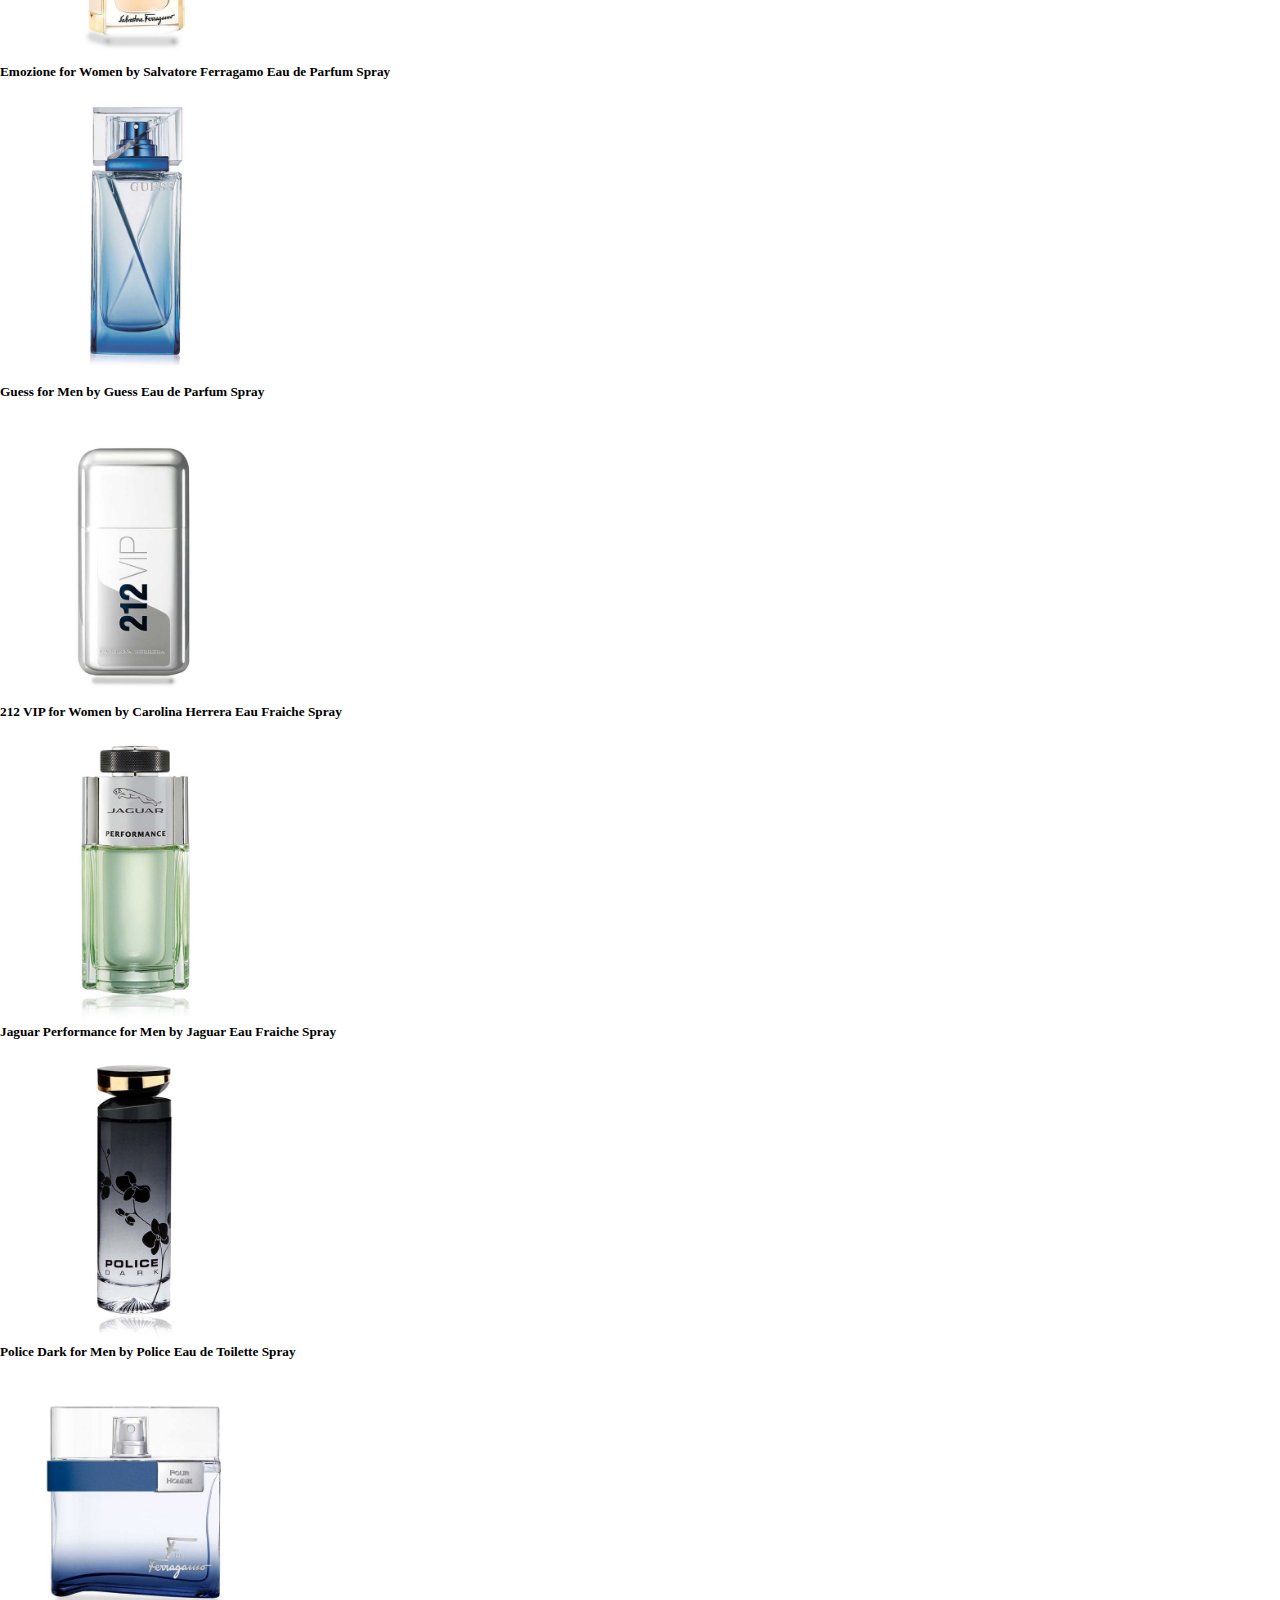
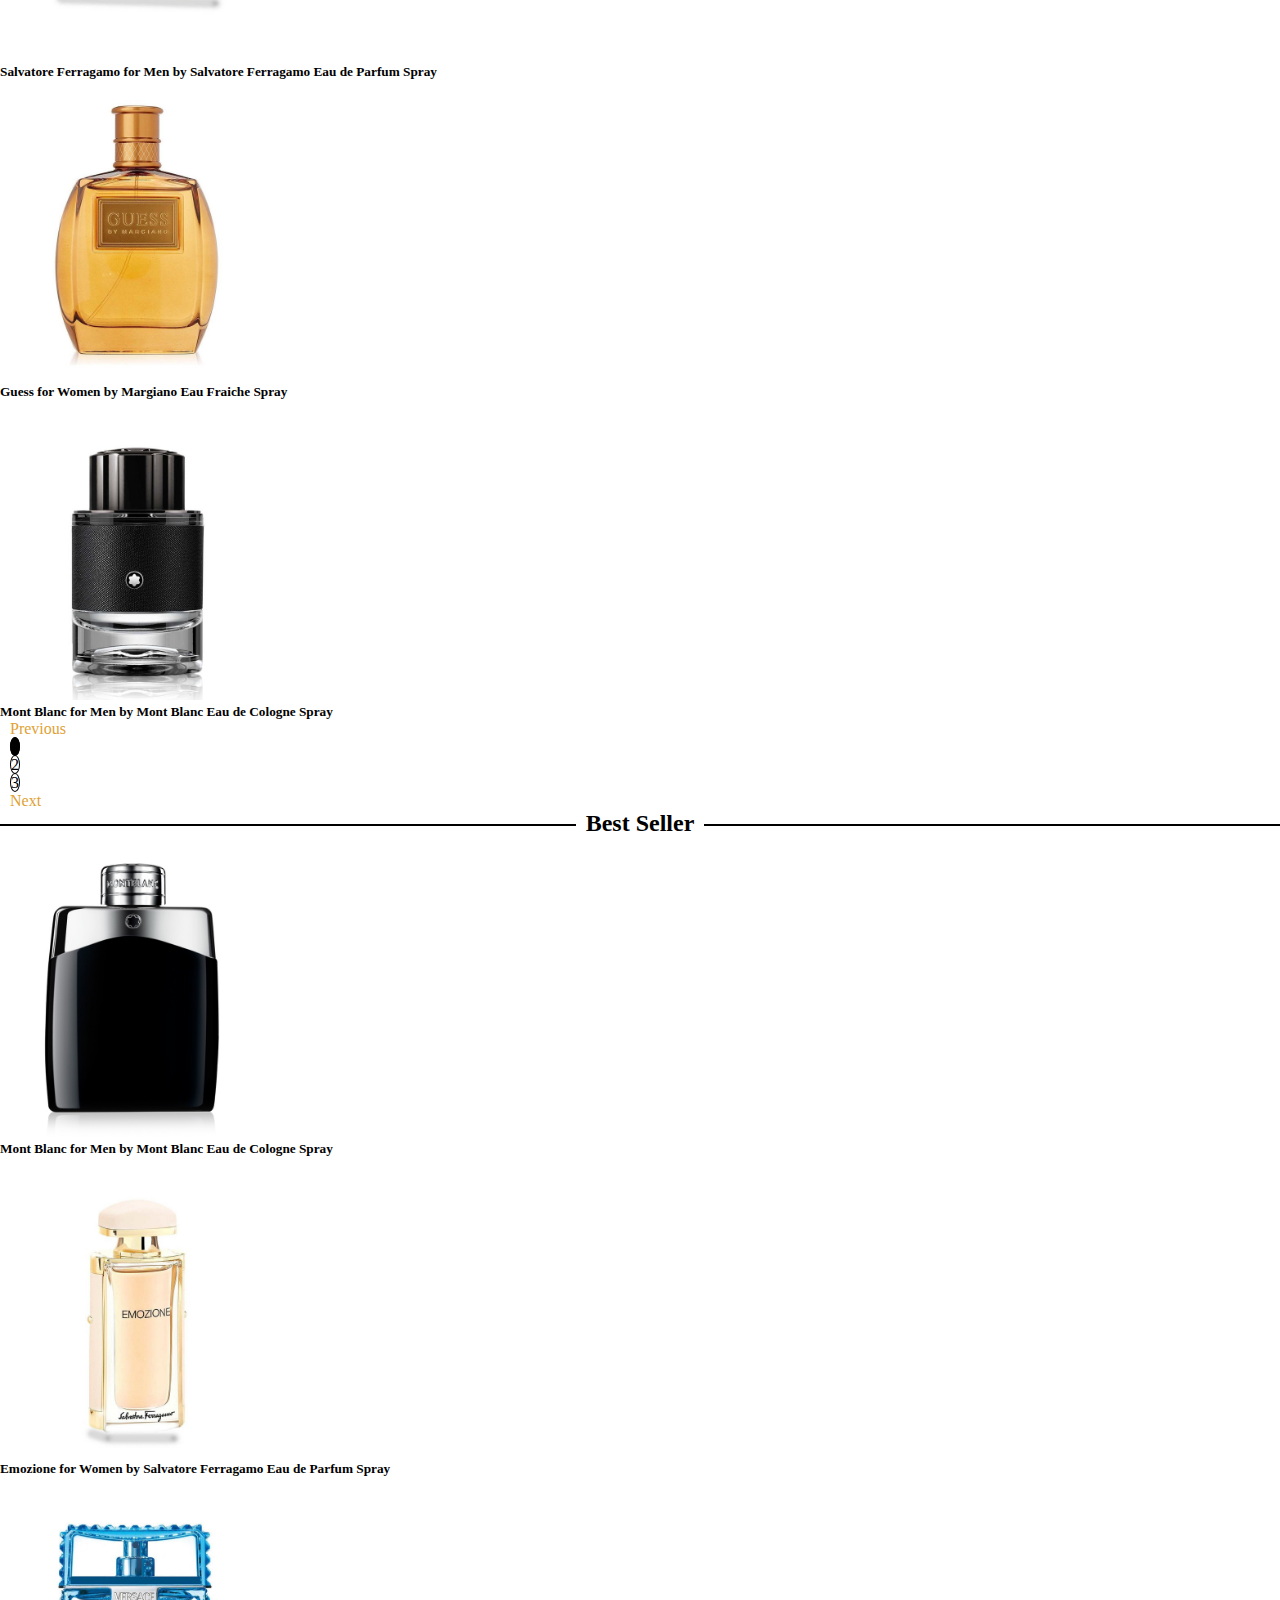
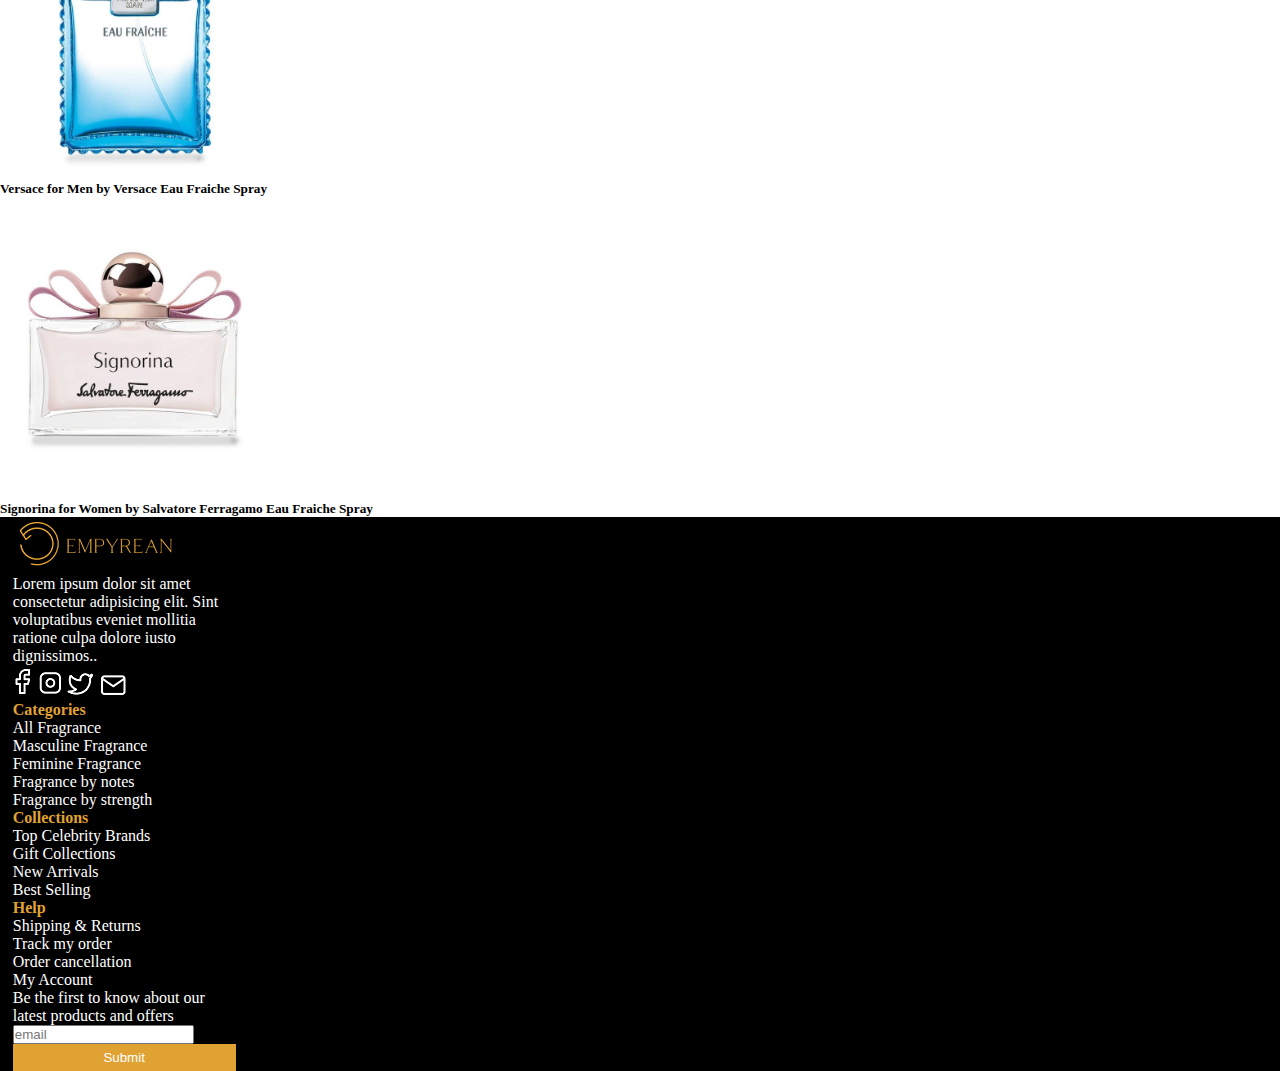
==== commit 87c277a1: "Merge branch 'development' into register-page" ====
--- a/html/allProducts.html
+++ b/html/allProducts.html
@@ -30,8 +30,9 @@
                           Categories
                         </a>
                         <ul class="dropdown-menu" aria-labelledby="navbarDropdown">
-                          <li><a class="dropdown-item" href="men.html">Men</a></li>
-                          <li><a class="dropdown-item" href="women.html">Women</a></li>
+                          <li><a class="dropdown-item" href="men.html">Masculine</a></li>
+                          <li><a class="dropdown-item" href="women.html">Feminine</a></li>
+                          <li><a class="dropdown-item active" aria-current="page" href="allProducts.html">All products</a></li>
                         </ul>
                       </li>
                     <li class="nav-item">
@@ -51,8 +52,8 @@
             </nav>
           </div>
 
-        <!-- home>Categories>masculine -->
-        <h5 class="mainT text-center py-2 text-navi">Home > Categories > Masculine</h5>
+        <!-- home>Categories>all fragrances -->
+        <h5 class="mainT text-center py-2 text-navi">Home > Categories > All Fragrances</h5>
 
         <!-- Banner -->
         <div class="background text-center">
@@ -83,8 +84,8 @@
                             <form>
                                 <select name="Gender">
                                     <option value="Gender"></option> 
-                                    <option value="Gender"> Male</option>
-                                    <option value="Gender"> Female</option>
+                                    <option value="Gender"> Masculine</option>
+                                    <option value="Gender"> Feminine</option>
                                     <option value="Gender"> All Fragrances</option> 
                                 </select>
                             </form> 
